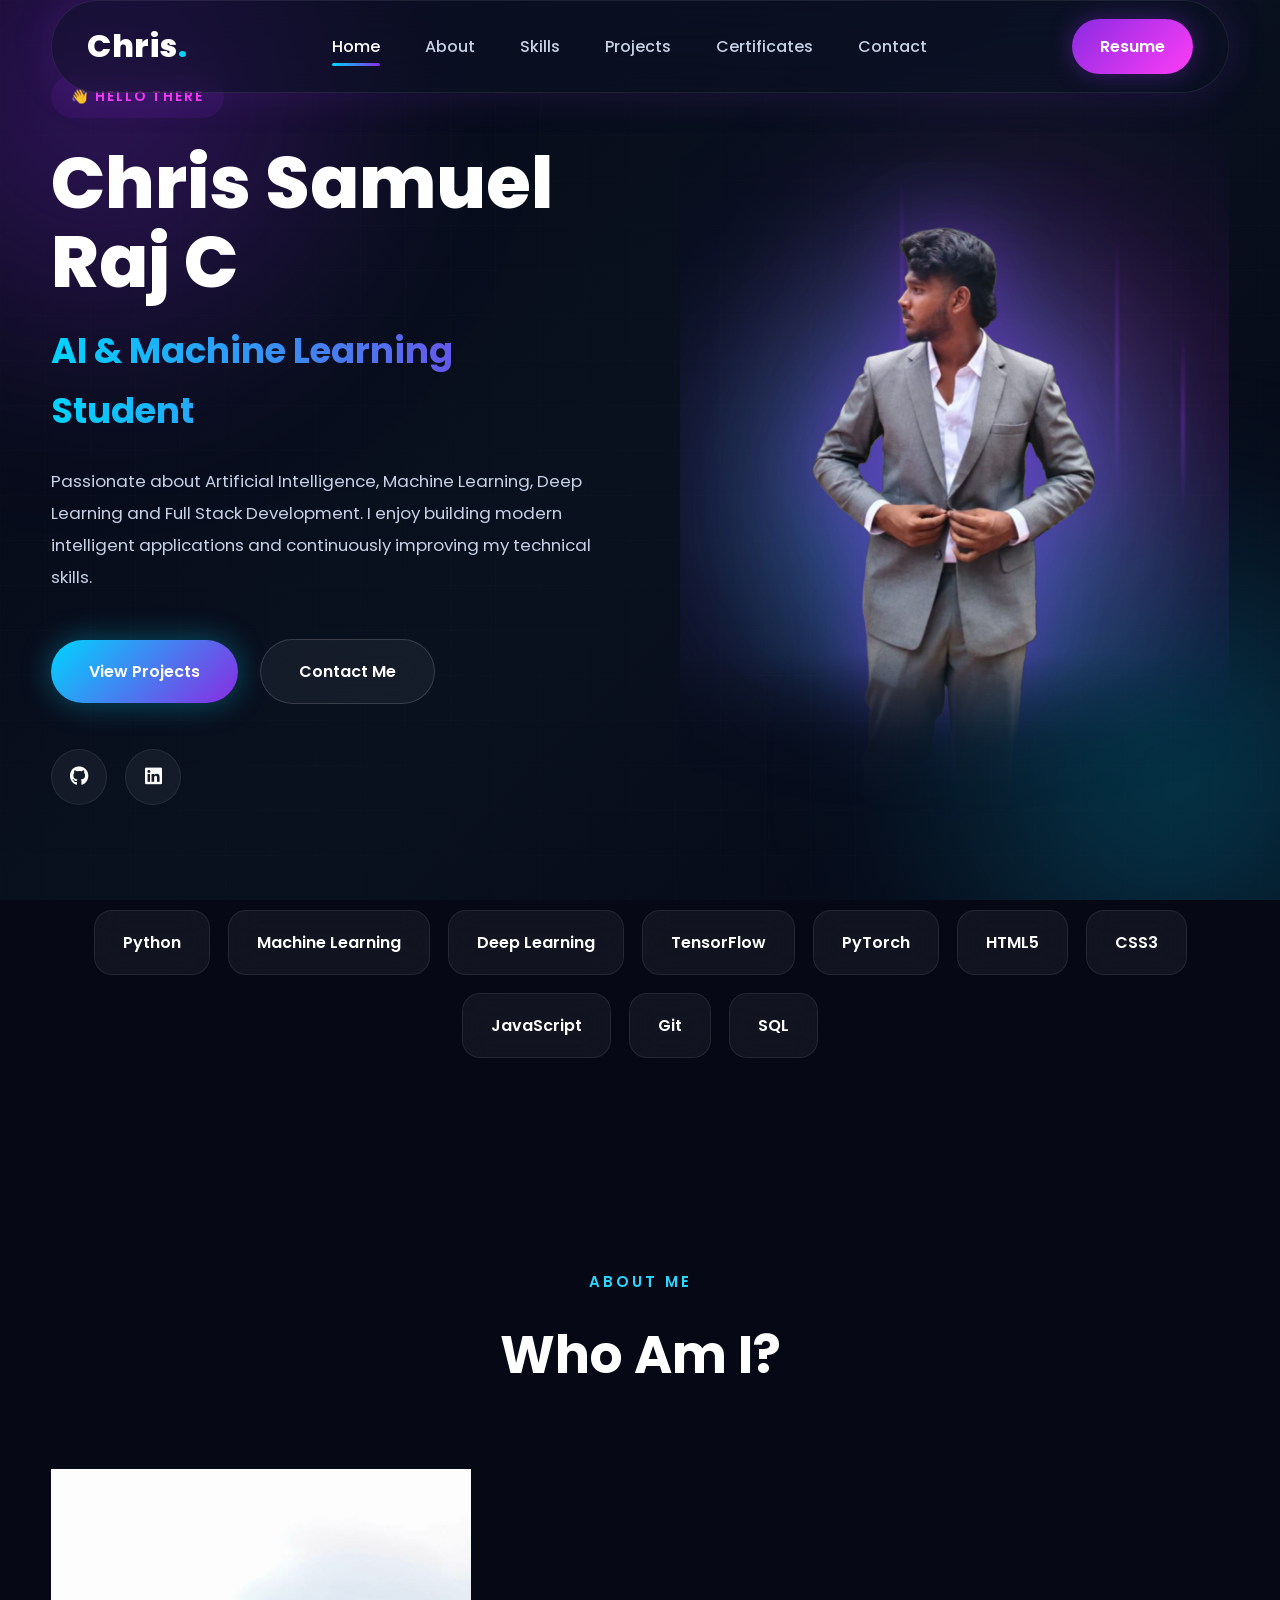
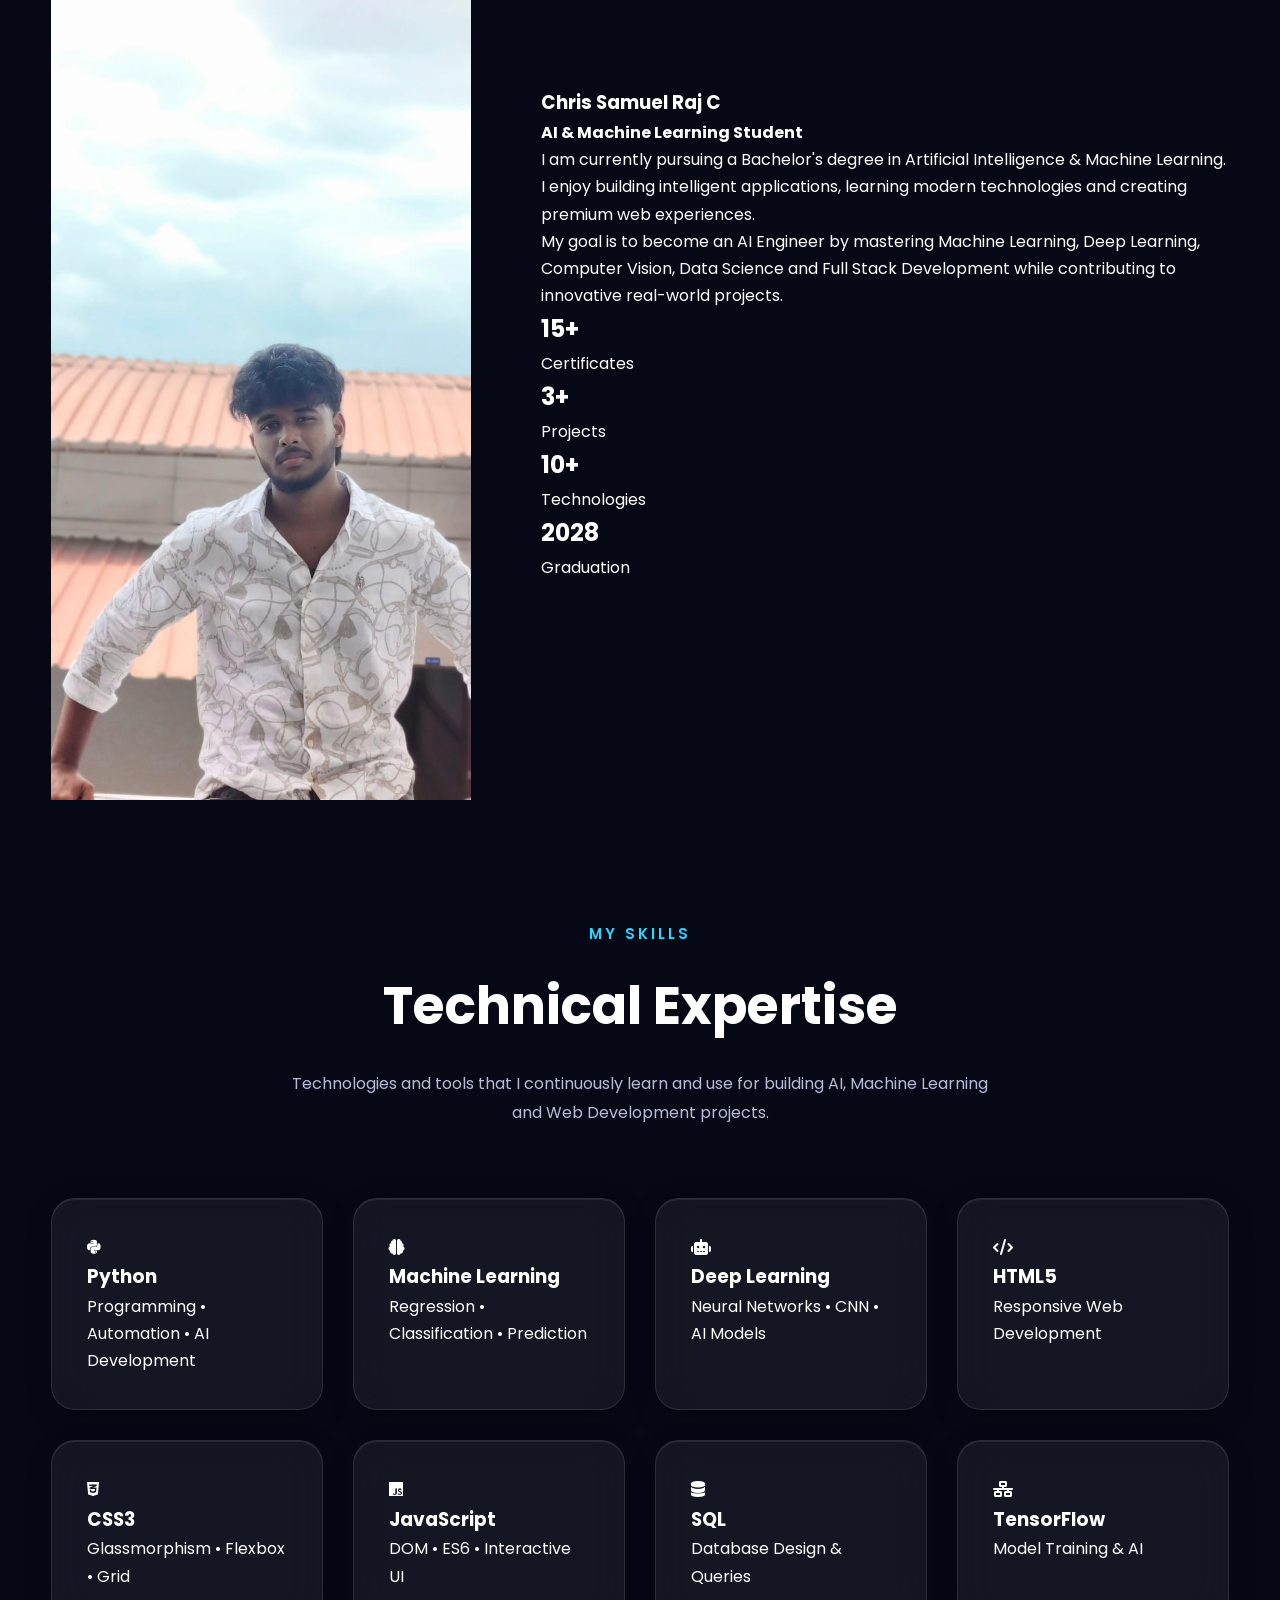
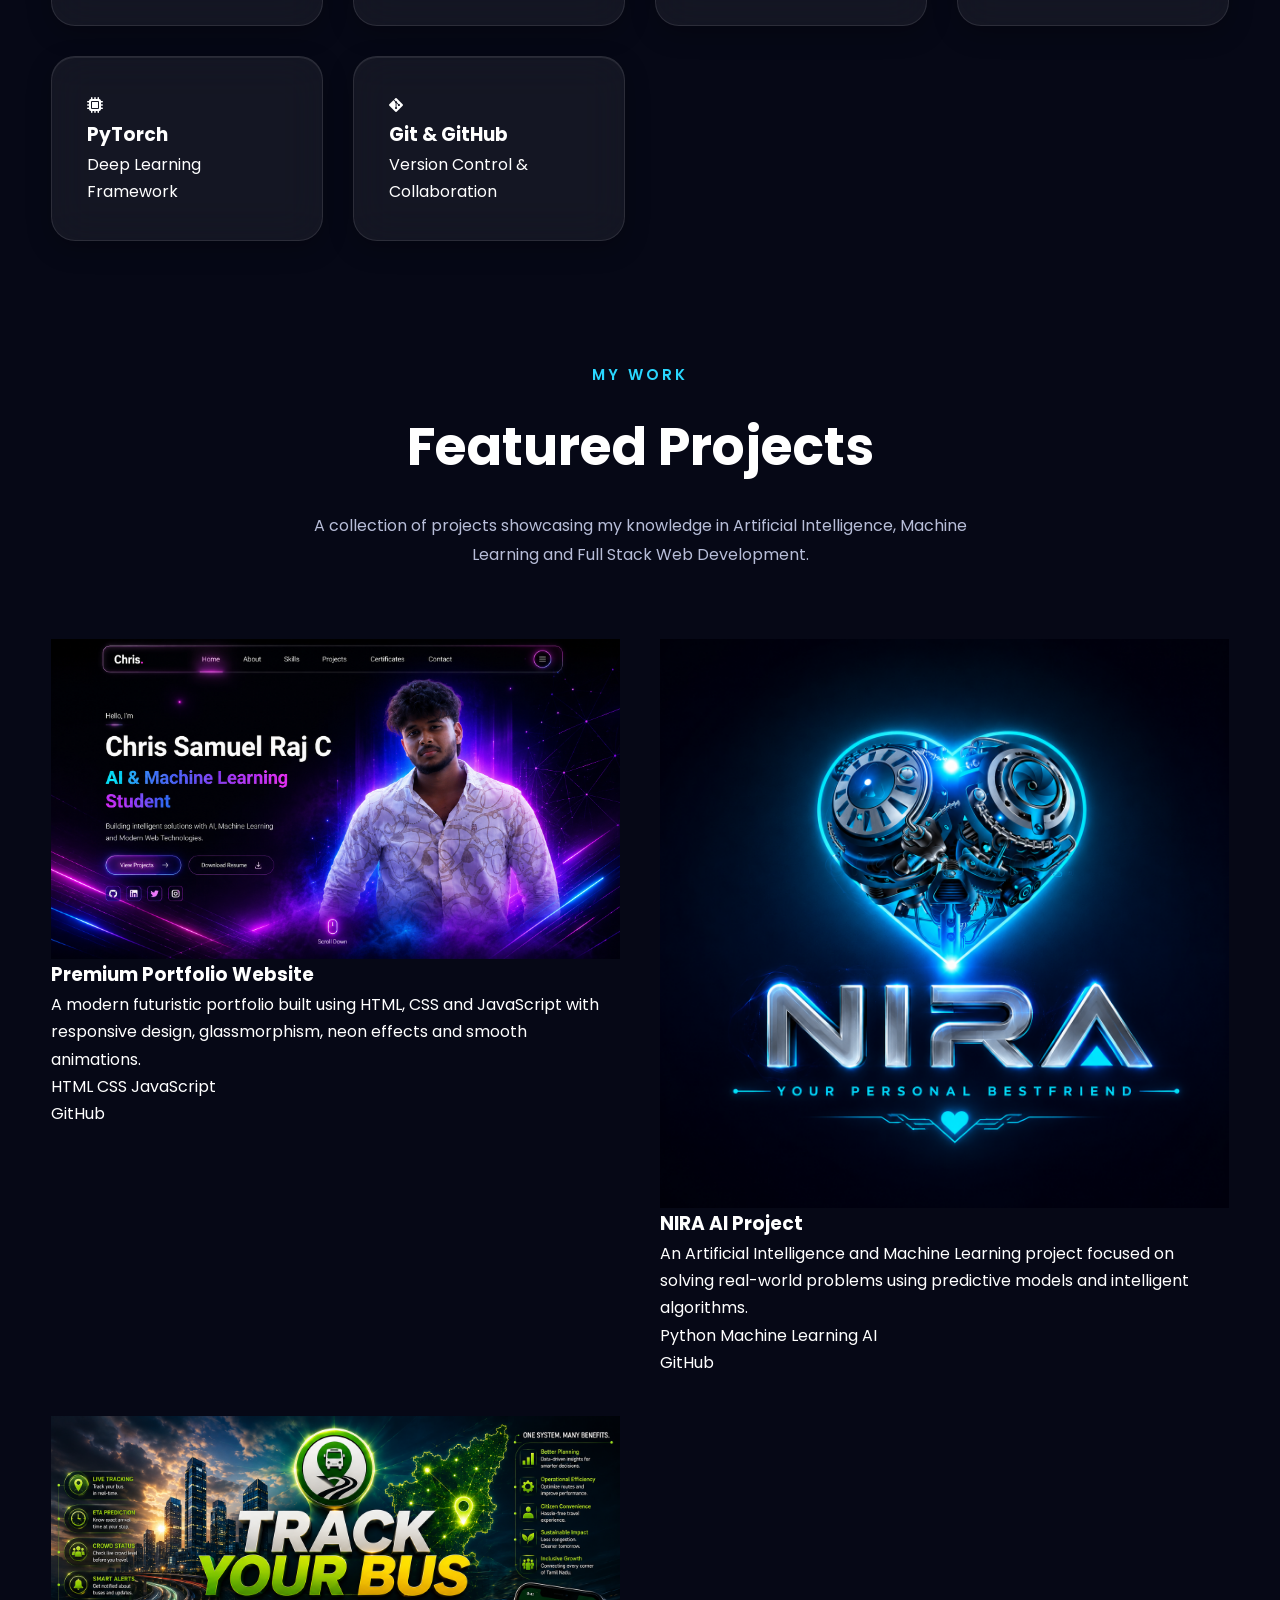
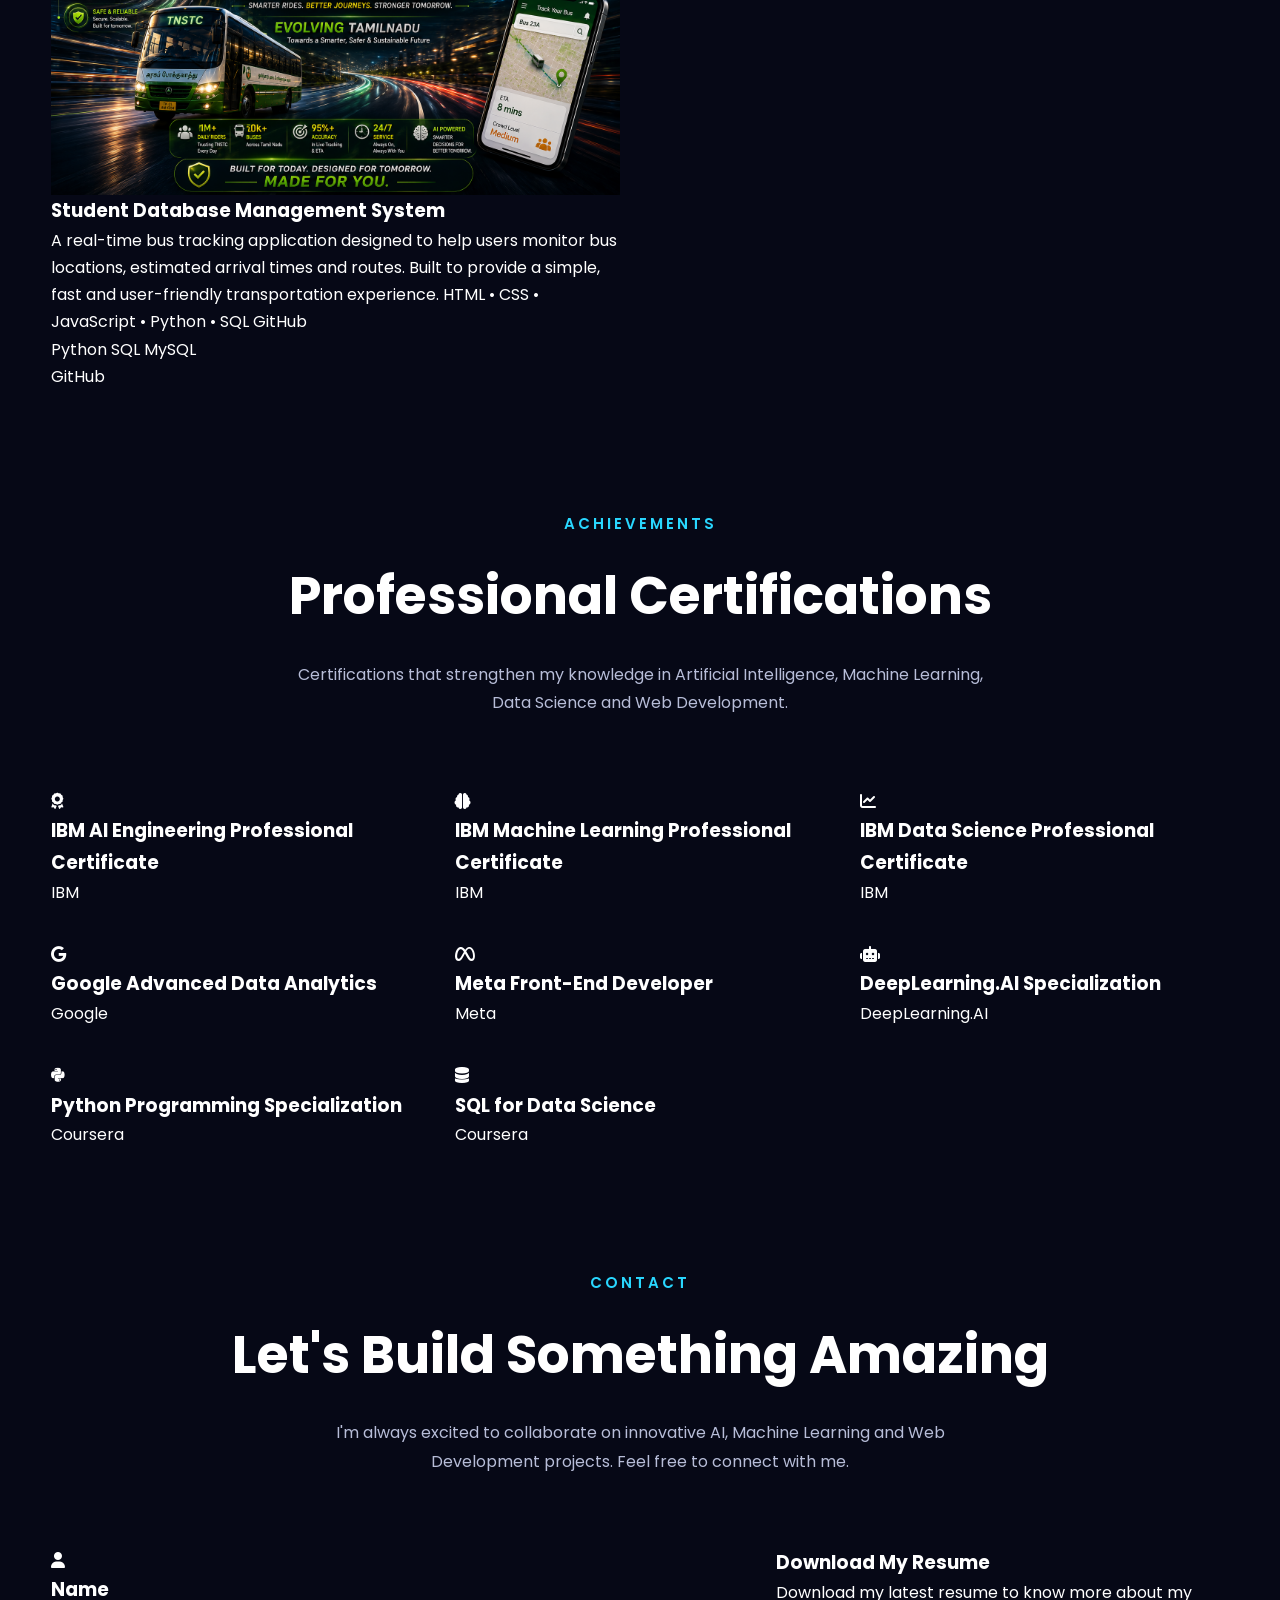
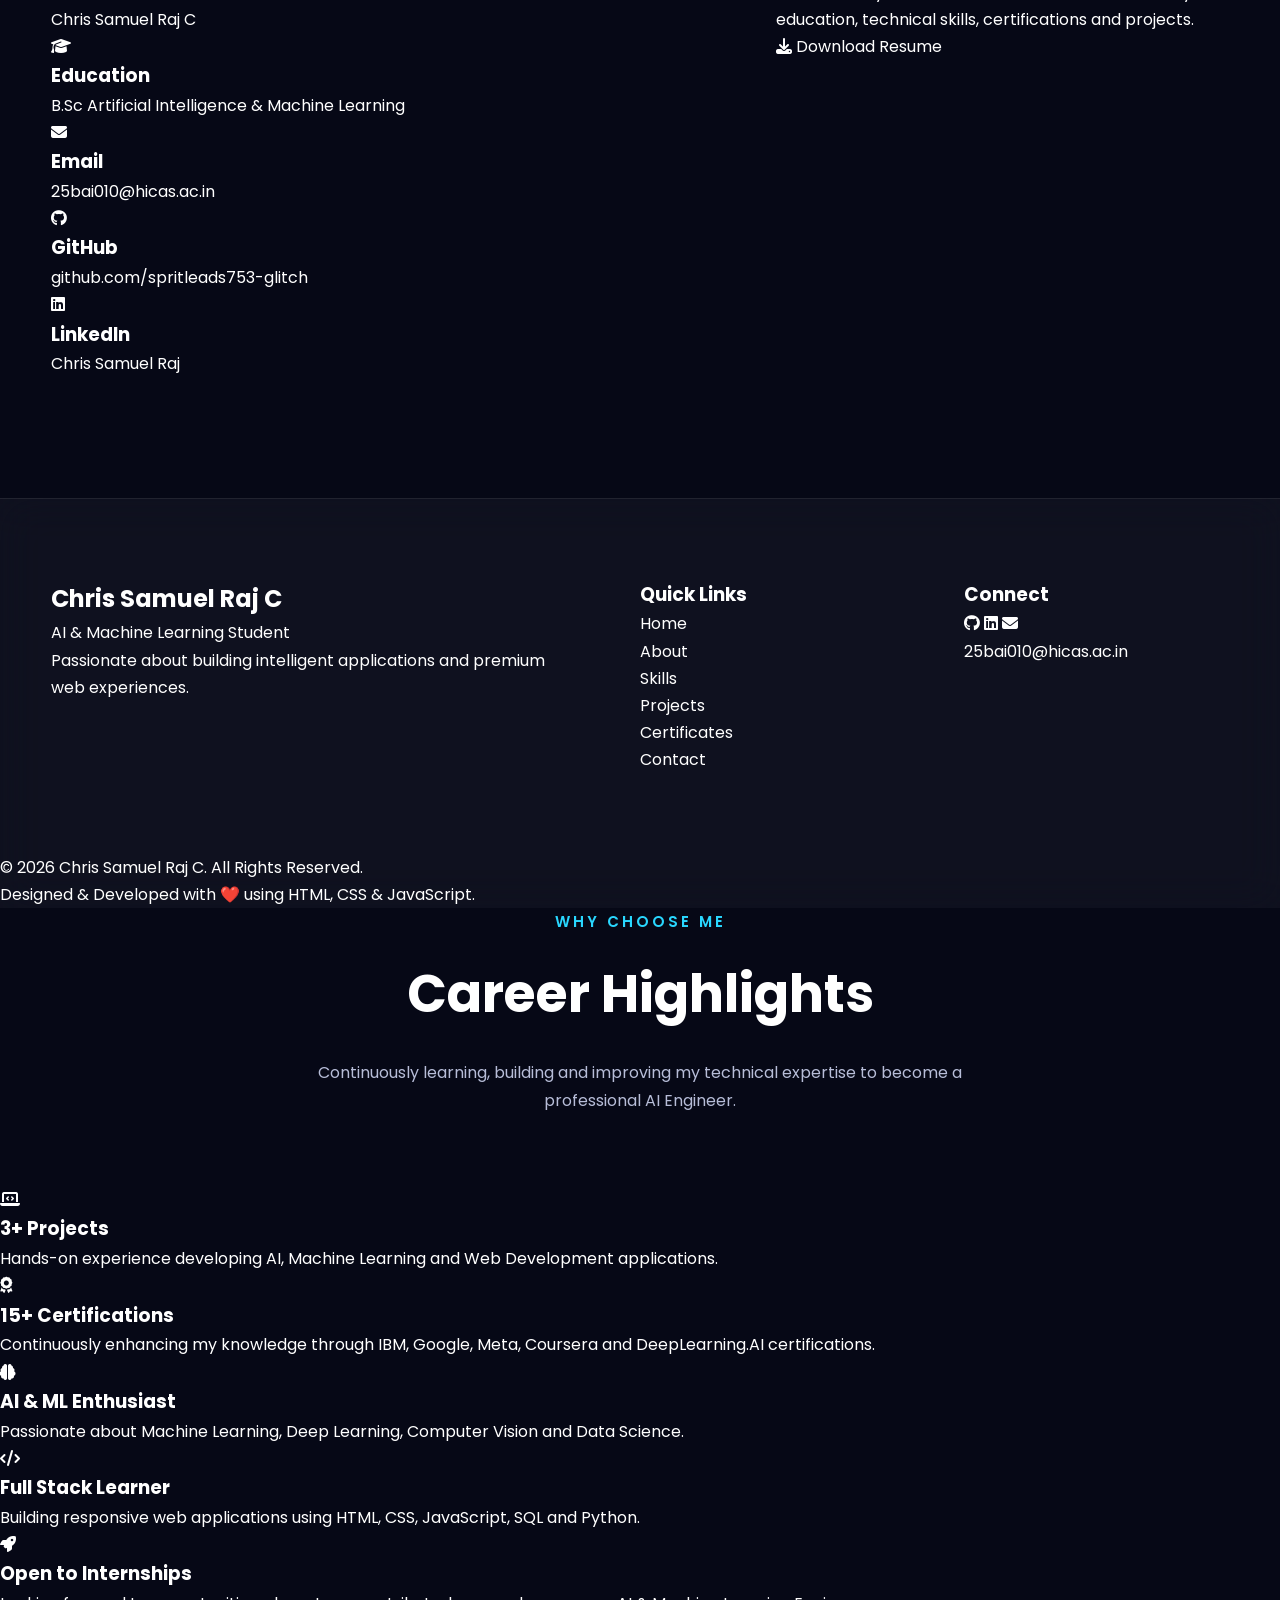
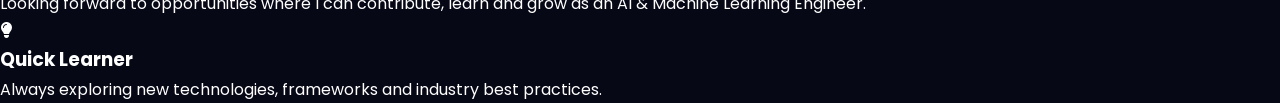
==== index.html @ 3b117ecf "Rename index 2.html to index.html" ====
<!DOCTYPE html>
<html lang="en">

<head>

    <meta charset="UTF-8">

    <meta name="viewport"
          content="width=device-width, initial-scale=1.0">

    <title>Chris Samuel Raj C | AI Engineer & Machine Learning Portfolio</title>
    <link rel="stylesheet" href="style.css">

    <link rel="preconnect"
          href="https://fonts.googleapis.com">

    <link rel="preconnect"
          href="https://fonts.gstatic.com"
          crossorigin>

    <link href="https://fonts.googleapis.com/css2?family=Poppins:wght@300;400;500;600;700;800&display=swap"
          rel="stylesheet">

    <link rel="stylesheet"
          href="https://cdnjs.cloudflare.com/ajax/libs/font-awesome/6.7.2/css/all.min.css">

</head>
<script src="script.js"></script>
<body>
    <div id="loader">

    <div class="loader-content">

        <h1>Chris<span>.</span></h1>

        <p>Loading Portfolio...</p>

        <div class="loading-bar">

            <div class="loading-fill"></div>

        </div>

    </div>

</div>

<!--==============================
BACKGROUND
===============================-->

<div class="background">

    <div class="gradient-1"></div>

    <div class="gradient-2"></div>

    <div class="grid-overlay"></div>

</div>

<!--==============================
HEADER
===============================-->

<header class="header">

    <nav class="navbar">

        <div class="logo">

            Chris<span>.</span>

        </div>

        <ul class="nav-links">

            <li>
                <a href="#home" class="active">
                    Home
                </a>
            </li>

            <li>
                <a href="#about">
                    About
                </a>
            </li>

            <li>
                <a href="#skills">
                    Skills
                </a>
            </li>

            <li>
                <a href="#projects">
                    Projects
                </a>
            </li>

            <li>
                <a href="#certificates">
                    Certificates
                </a>
            </li>

            <li>
                <a href="#contact">
                    Contact
                </a>
            </li>

        </ul>

        <a href="resume/resume.pdf"
           target="_blank"
           class="resume-btn">

            Resume

        </a>

    </nav>

</header>

<script src="script.js"></script>

</body>

</html>
<!--==============================
HERO SECTION
===============================-->

<section class="hero" id="home">

    <!-- Left Side -->

    <div class="hero-left">

        <span class="hero-tag">

            👋 HELLO THERE

        </span>

        <h1>

            Chris Samuel Raj C

        </h1>

        <h2>

            AI & Machine Learning Student

        </h2>

        <p>

            Passionate about Artificial Intelligence,
            Machine Learning, Deep Learning and Full Stack
            Development. I enjoy building modern intelligent
            applications and continuously improving my
            technical skills.

        </p>

        <div class="hero-buttons">

            <a href="#projects"
               class="primary-btn">

                View Projects

            </a>

            <a href="#contact"
               class="secondary-btn">

                Contact Me

            </a>

        </div>

        <div class="social-icons">

            <a href="https://github.com/spritleads753-glitch"
               target="_blank">

                <i class="fab fa-github"></i>

            </a>

        <a href="https://www.linkedin.com/in/chris-samuel-raj-c-487302418/"
   target="_blank"
   rel="noopener noreferrer">

    <i class="fab fa-linkedin"></i>

</a>
           

        </div>

    </div>


    <!-- Right Side -->

    <div class="hero-right">

        <div class="hero-glow"></div>

        <div class="light"></div>
        <div class="light"></div>
        <div class="light"></div>
        <div class="light"></div>

        <span></span>
        <span></span>
        <span></span>
        <span></span>

        <img
            src="images/profile.png"
            alt="Chris Samuel Raj C"
            class="hero-image">

    </div>

</section>


<!--==============================
TECH STACK
===============================-->

<section class="tech-stack">

    <div class="tech-container">

        <div class="tech-card">Python</div>

        <div class="tech-card">Machine Learning</div>

        <div class="tech-card">Deep Learning</div>

        <div class="tech-card">TensorFlow</div>

        <div class="tech-card">PyTorch</div>

        <div class="tech-card">HTML5</div>

        <div class="tech-card">CSS3</div>

        <div class="tech-card">JavaScript</div>

        <div class="tech-card">Git</div>

        <div class="tech-card">SQL</div>

    </div>

</section><!--==============================
ABOUT SECTION
===============================-->

<section class="about" id="about">

    <div class="section-heading">

        <span>ABOUT ME</span>

        <h2>Who Am I?</h2>

    </div>

    <div class="about-container">

        <!-- Left -->

        <div class="about-left">

            <div class="about-image-card">

                <img src="images/profile2.jpeg"
                     alt="Chris Samuel Raj C">

            </div>

        </div>


        <!-- Right -->

        <div class="about-right">

            <h3>

                Chris Samuel Raj C

            </h3>

            <h4>

                AI & Machine Learning Student

            </h4>

            <p>

                I am currently pursuing a Bachelor's degree in
                Artificial Intelligence & Machine Learning.
                I enjoy building intelligent applications,
                learning modern technologies and creating
                premium web experiences.

            </p>

            <p>

                My goal is to become an AI Engineer by mastering
                Machine Learning, Deep Learning, Computer Vision,
                Data Science and Full Stack Development while
                contributing to innovative real-world projects.

            </p>

            <div class="about-info">

                <div class="info-card">

                    <h2>15+</h2>

                    <span>Certificates</span>

                </div>

                <div class="info-card">

                    <h2>3+</h2>

                    <span>Projects</span>

                </div>

                <div class="info-card">

                    <h2>10+</h2>

                    <span>Technologies</span>

                </div>

                <div class="info-card">

                    <h2>2028</h2>

                    <span>Graduation</span>

                </div>

            </div>

        </div>

    </div>

</section><!--==================================
SKILLS SECTION
===================================-->

<section class="skills" id="skills">

    <div class="section-heading">

        <span>MY SKILLS</span>

        <h2>Technical Expertise</h2>

        <p>
            Technologies and tools that I continuously learn and
            use for building AI, Machine Learning and Web
            Development projects.
        </p>

    </div>


    <div class="skills-container">

        <div class="skill-card">

            <i class="fab fa-python"></i>

            <h3>Python</h3>

            <p>Programming • Automation • AI Development</p>

        </div>


        <div class="skill-card">

            <i class="fas fa-brain"></i>

            <h3>Machine Learning</h3>

            <p>Regression • Classification • Prediction</p>

        </div>


        <div class="skill-card">

            <i class="fas fa-robot"></i>

            <h3>Deep Learning</h3>

            <p>Neural Networks • CNN • AI Models</p>

        </div>


        <div class="skill-card">

            <i class="fas fa-code"></i>

            <h3>HTML5</h3>

            <p>Responsive Web Development</p>

        </div>


        <div class="skill-card">

            <i class="fab fa-css3-alt"></i>

            <h3>CSS3</h3>

            <p>Glassmorphism • Flexbox • Grid</p>

        </div>


        <div class="skill-card">

            <i class="fab fa-js"></i>

            <h3>JavaScript</h3>

            <p>DOM • ES6 • Interactive UI</p>

        </div>


        <div class="skill-card">

            <i class="fas fa-database"></i>

            <h3>SQL</h3>

            <p>Database Design & Queries</p>

        </div>


        <div class="skill-card">

            <i class="fas fa-network-wired"></i>

            <h3>TensorFlow</h3>

            <p>Model Training & AI</p>

        </div>


        <div class="skill-card">

            <i class="fas fa-microchip"></i>

            <h3>PyTorch</h3>

            <p>Deep Learning Framework</p>

        </div>


        <div class="skill-card">

            <i class="fab fa-git-alt"></i>

            <h3>Git & GitHub</h3>

            <p>Version Control & Collaboration</p>

        </div>

    </div>

</section><!--==================================
PROJECTS SECTION
===================================-->

<section class="projects" id="projects">

    <div class="section-heading">

        <span>MY WORK</span>

        <h2>Featured Projects</h2>

        <p>
            A collection of projects showcasing my knowledge in
            Artificial Intelligence, Machine Learning and
            Full Stack Web Development.
        </p>

    </div>

    <div class="projects-container">

        <!-- Project 1 -->

        <div class="project-card">

            <div class="project-image">

                <img src="images/project1.png"
                     alt="Portfolio Website">

            </div>

            <div class="project-content">

                <h3>Premium Portfolio Website</h3>

                <p>

                    A modern futuristic portfolio built using
                    HTML, CSS and JavaScript with
                    responsive design, glassmorphism,
                    neon effects and smooth animations.

                </p>

                <div class="project-tech">

                    <span>HTML</span>

                    <span>CSS</span>

                    <span>JavaScript</span>

                </div>

                <div class="project-buttons">

                    <a href="https://github.com/spritleads753-glitch"
                       target="_blank"
                       class="project-btn">

                        GitHub

                    </a>

                </div>

            </div>

        </div>



        <!-- Project 2 -->

        <div class="project-card">

            <div class="project-image">

                <img src="images/project2.webp"
                     alt="NIRA AI">

            </div>

            <div class="project-content">

                <h3>NIRA AI Project</h3>

                <p>

                    An Artificial Intelligence and Machine
                    Learning project focused on solving
                    real-world problems using predictive
                    models and intelligent algorithms.

                </p>

                <div class="project-tech">

                    <span>Python</span>

                    <span>Machine Learning</span>

                    <span>AI</span>

                </div>

                <div class="project-buttons">

                    <a href="https://github.com/spritleads753-glitch"
                       target="_blank"
                       class="project-btn">

                        GitHub

                    </a>

                </div>

            </div>

        </div>



        <!-- Project 3 -->

        <div class="project-card">

            <div class="project-image">

                <img src="images/project3.png"
                     alt="Student Database">

            </div>

            <div class="project-content">

                <h3>Student Database Management System</h3>

                <p>

                    A real-time bus tracking application designed to help users monitor bus locations,
                     estimated arrival times and routes. Built to provide a simple, 
                     fast and user-friendly transportation experience.

                        HTML • CSS • JavaScript • Python • SQL

GitHub

                </p>

                <div class="project-tech">

                    <span>Python</span>

                    <span>SQL</span>

                    <span>MySQL</span>

                </div>

                <div class="project-buttons">

                    <a href="https://github.com/spritleads753-glitch"
                       target="_blank"
                       class="project-btn">

                        GitHub

                    </a>

                </div>

            </div>

        </div>

    </div>

</section><!--==================================
CERTIFICATES SECTION
===================================-->

<section class="certificates" id="certificates">

    <div class="section-heading">

        <span>ACHIEVEMENTS</span>

        <h2>Professional Certifications</h2>

        <p>

            Certifications that strengthen my knowledge in
            Artificial Intelligence, Machine Learning,
            Data Science and Web Development.

        </p>

    </div>


    <div class="certificates-container">

        <!-- IBM AI Engineering -->

        <div class="certificate-card">

            <div class="certificate-icon">

                <i class="fas fa-award"></i>

            </div>

            <h3>

                IBM AI Engineering
                Professional Certificate

            </h3>

            <p>

                IBM

            </p>

        </div>



        <!-- IBM Machine Learning -->

        <div class="certificate-card">

            <div class="certificate-icon">

                <i class="fas fa-brain"></i>

            </div>

            <h3>

                IBM Machine Learning
                Professional Certificate

            </h3>

            <p>

                IBM

            </p>

        </div>



        <!-- IBM Data Science -->

        <div class="certificate-card">

            <div class="certificate-icon">

                <i class="fas fa-chart-line"></i>

            </div>

            <h3>

                IBM Data Science
                Professional Certificate

            </h3>

            <p>

                IBM

            </p>

        </div>



        <!-- Google -->

        <div class="certificate-card">

            <div class="certificate-icon">

                <i class="fab fa-google"></i>

            </div>

            <h3>

                Google Advanced
                Data Analytics

            </h3>

            <p>

                Google

            </p>

        </div>



        <!-- Meta -->

        <div class="certificate-card">

            <div class="certificate-icon">

                <i class="fab fa-meta"></i>

            </div>

            <h3>

                Meta Front-End
                Developer

            </h3>

            <p>

                Meta

            </p>

        </div>



        <!-- DeepLearning.AI -->

        <div class="certificate-card">

            <div class="certificate-icon">

                <i class="fas fa-robot"></i>

            </div>

            <h3>

                DeepLearning.AI
                Specialization

            </h3>

            <p>

                DeepLearning.AI

            </p>

        </div>



        <!-- Python -->

        <div class="certificate-card">

            <div class="certificate-icon">

                <i class="fab fa-python"></i>

            </div>

            <h3>

                Python Programming
                Specialization

            </h3>

            <p>

                Coursera

            </p>

        </div>



        <!-- SQL -->

        <div class="certificate-card">

            <div class="certificate-icon">

                <i class="fas fa-database"></i>

            </div>

            <h3>

                SQL for Data Science

            </h3>

            <p>

                Coursera

            </p>

        </div>

    </div>

</section><!--==================================
CONTACT SECTION
===================================-->

<section class="contact" id="contact">

    <div class="section-heading">

        <span>CONTACT</span>

        <h2>Let's Build Something Amazing</h2>

        <p>

            I'm always excited to collaborate on innovative
            AI, Machine Learning and Web Development projects.
            Feel free to connect with me.

        </p>

    </div>

    <div class="contact-container">

        <!-- Left Side -->

        <div class="contact-info">

            <div class="contact-card">

                <i class="fas fa-user"></i>

                <div>

                    <h3>Name</h3>

                    <p>Chris Samuel Raj C</p>

                </div>

            </div>


            <div class="contact-card">

                <i class="fas fa-graduation-cap"></i>

                <div>

                    <h3>Education</h3>

                    <p>B.Sc Artificial Intelligence & Machine Learning</p>

                </div>

            </div>


            <div class="contact-card">

                <i class="fas fa-envelope"></i>

                <div>

                    <h3>Email</h3>

                    <p>25bai010@hicas.ac.in</p>

                </div>

            </div>


            <div class="contact-card">

                <i class="fab fa-github"></i>

                <div>

                    <h3>GitHub</h3>

                    <a href="https://github.com/spritleads753-glitch"
                       target="_blank">

                        github.com/spritleads753-glitch

                    </a>

                </div>

            </div>


            <div class="contact-card">

                <i class="fab fa-linkedin"></i>

                <div>

                    <h3>LinkedIn</h3>

                    <p>Chris Samuel Raj</p>

                </div>

            </div>

        </div>


        <!-- Right Side -->

        <div class="resume-card">

            <h3>

                Download My Resume

            </h3>

            <p>

                Download my latest resume to know more about my
                education, technical skills, certifications
                and projects.

            </p>

            <a href="resume/resume.pdf"
               target="_blank"
               class="resume-download">

                <i class="fas fa-download"></i>

                Download Resume

            </a>

        </div>

    </div>

</section><!--==================================
FOOTER
===================================-->

<footer class="footer">

    <div class="footer-container">

        <!-- Brand -->

        <div class="footer-brand">

            <h2>

                Chris Samuel Raj C

            </h2>

            <p>

                AI & Machine Learning Student

            </p>

            <p>

                Passionate about building intelligent
                applications and premium web experiences.

            </p>

        </div>


        <!-- Quick Links -->

        <div class="footer-links">

            <h3>

                Quick Links

            </h3>

            <ul>

                <li>
                    <a href="#home">Home</a>
                </li>

                <li>
                    <a href="#about">About</a>
                </li>

                <li>
                    <a href="#skills">Skills</a>
                </li>

                <li>
                    <a href="#projects">Projects</a>
                </li>

                <li>
                    <a href="#certificates">Certificates</a>
                </li>

                <li>
                    <a href="#contact">Contact</a>
                </li>

            </ul>

        </div>


        <!-- Connect -->

        <div class="footer-connect">

            <h3>

                Connect

            </h3>

            <div class="footer-social">

                <a href="https://github.com/spritleads753-glitch"
                   target="_blank">

                    <i class="fab fa-github"></i>

                </a>

                <!-- Replace with your actual LinkedIn profile URL -->
                <a href="#">

                    <i class="fab fa-linkedin"></i>

                </a>

                <a href="mailto:25bai010@hicas.ac.in">

                    <i class="fas fa-envelope"></i>

                </a>

            </div>

            <p>

                25bai010@hicas.ac.in

            </p>

        </div>

    </div>

    <div class="footer-bottom">

        <p>

            © 2026 Chris Samuel Raj C.
            All Rights Reserved.

        </p>

        <p>

            Designed & Developed with ❤️ using
            HTML, CSS & JavaScript.

        </p>

    </div>

</footer><!--==================================
HIGHLIGHTS SECTION
===================================-->

<section class="highlights" id="highlights">

    <div class="section-heading">

        <span>WHY CHOOSE ME</span>

        <h2>Career Highlights</h2>

        <p>

            Continuously learning, building and improving
            my technical expertise to become a professional
            AI Engineer.

        </p>

    </div>


    <div class="highlight-container">

        <!-- Card 1 -->

        <div class="highlight-card">

            <i class="fas fa-laptop-code"></i>

            <h3>

                3+ Projects

            </h3>

            <p>

                Hands-on experience developing AI,
                Machine Learning and Web Development
                applications.

            </p>

        </div>


        <!-- Card 2 -->

        <div class="highlight-card">

            <i class="fas fa-award"></i>

            <h3>

                15+ Certifications

            </h3>

            <p>

                Continuously enhancing my knowledge through
                IBM, Google, Meta, Coursera and
                DeepLearning.AI certifications.

            </p>

        </div>


        <!-- Card 3 -->

        <div class="highlight-card">

            <i class="fas fa-brain"></i>

            <h3>

                AI & ML Enthusiast

            </h3>

            <p>

                Passionate about Machine Learning,
                Deep Learning, Computer Vision
                and Data Science.

            </p>

        </div>


        <!-- Card 4 -->

        <div class="highlight-card">

            <i class="fas fa-code"></i>

            <h3>

                Full Stack Learner

            </h3>

            <p>

                Building responsive web applications
                using HTML, CSS, JavaScript,
                SQL and Python.

            </p>

        </div>


        <!-- Card 5 -->

        <div class="highlight-card">

            <i class="fas fa-rocket"></i>

            <h3>

                Open to Internships

            </h3>

            <p>

                Looking forward to opportunities where I can
                contribute, learn and grow as an
                AI & Machine Learning Engineer.

            </p>

        </div>


        <!-- Card 6 -->

        <div class="highlight-card">

            <i class="fas fa-lightbulb"></i>

            <h3>

                Quick Learner

            </h3>

            <p>

                Always exploring new technologies,
                frameworks and industry best practices.

            </p>

        </div>

    </div>

</section>
---- style.css ----
/*==========================================================
  CHRIS SAMUEL RAJ C
  AI & ML PORTFOLIO
  PART 1 - FOUNDATION
==========================================================*/


/*==============================
RESET
==============================*/

*{
    margin:0;
    padding:0;
    box-sizing:border-box;
}

html{
    scroll-behavior:smooth;
}

body{

    font-family:'Poppins',sans-serif;

    background:#060816;

    color:#ffffff;

    overflow-x:hidden;

    line-height:1.7;

}


/*==============================
ROOT VARIABLES
==============================*/

:root{

    --bg:#060816;

    --bg2:#0b1023;

    --white:#ffffff;

    --text:#c6d1e6;

    --primary:#8A2BE2;

    --secondary:#00D4FF;

    --pink:#ff3cf7;

    --glass:rgba(255,255,255,.05);

    --glass-border:rgba(255,255,255,.10);

    --transition:.4s ease;

    --radius:22px;

}


/*==============================
GLOBAL
==============================*/

img{

    display:block;

    max-width:100%;

}

a{

    text-decoration:none;

    color:inherit;

}

ul{

    list-style:none;

}

button{

    cursor:pointer;

    font-family:inherit;

}


/*==============================
SCROLLBAR
==============================*/

::-webkit-scrollbar{

    width:9px;

}

::-webkit-scrollbar-track{

    background:#07091a;

}

::-webkit-scrollbar-thumb{

    border-radius:20px;

    background:linear-gradient(

        var(--secondary),

        var(--primary)

    );

}

::-webkit-scrollbar-thumb:hover{

    background:linear-gradient(

        var(--pink),

        var(--primary)

    );

}


/*==============================
TEXT SELECTION
==============================*/

::selection{

    background:var(--primary);

    color:white;

}


/*==============================
BACKGROUND
==============================*/

.background{

    position:fixed;

    inset:0;

    overflow:hidden;

    z-index:-100;

    background:

    linear-gradient(

        135deg,

        #050816,

        #09111f,

        #060816

    );

}


/*==============================
PURPLE GLOW
==============================*/

.gradient-1{

    position:absolute;

    width:700px;

    height:700px;

    left:-250px;

    top:-250px;

    border-radius:50%;

    background:

    radial-gradient(

        circle,

        rgba(138,43,226,.35),

        transparent 70%

    );

    filter:blur(70px);

}


/*==============================
BLUE GLOW
==============================*/

.gradient-2{

    position:absolute;

    width:650px;

    height:650px;

    right:-220px;

    bottom:-200px;

    border-radius:50%;

    background:

    radial-gradient(

        circle,

        rgba(0,212,255,.25),

        transparent 70%

    );

    filter:blur(70px);

}


/*==============================
GRID
==============================*/

.grid-overlay{

    position:absolute;

    inset:0;

    background:

    linear-gradient(

        rgba(255,255,255,.025) 1px,

        transparent 1px

    ),

    linear-gradient(

        90deg,

        rgba(255,255,255,.025) 1px,

        transparent 1px

    );

    background-size:45px 45px;

    opacity:.35;

}


/*==============================
CONTAINER
==============================*/

.container{

    width:min(1300px,92%);

    margin:auto;

}


/*==============================
SECTION
==============================*/

section{

    position:relative;

}


/*==============================
UTILITY
==============================*/

.glass{

    background:var(--glass);

    backdrop-filter:blur(20px);

    border:1px solid var(--glass-border);

}

.gradient-text{

    background:

    linear-gradient(

        90deg,

        var(--secondary),

        var(--primary),

        var(--pink)

    );

    -webkit-background-clip:text;

    color:transparent;

}


/*==============================
ANIMATIONS
==============================*/

@keyframes floatGlow{

    from{

        transform:translateY(0);

    }

    to{

        transform:translateY(-35px);

    }

}

.gradient-1{

    animation:floatGlow 8s ease-in-out infinite alternate;

}

.gradient-2{

    animation:floatGlow 10s ease-in-out infinite alternate;

}/*==========================================================
PART 2
HEADER & NAVBAR
==========================================================*/


/*==============================
HEADER
==============================*/

.header{

    width:100%;

    position:fixed;

    top:0px;

    left:0;

    z-index:1000;

}


/*==============================
NAVBAR
==============================*/

.navbar{

    width:min(1400px,92%);

    margin:auto;

    display:flex;

    justify-content:space-between;

    align-items:center;

    padding:18px 35px;

    border-radius:60px;

    background:rgba(15,18,40,.45);

    backdrop-filter:blur(20px);

    border:1px solid rgba(255,255,255,.08);

    box-shadow:

    0 0 40px rgba(138,43,226,.18);

}


/*==============================
LOGO
==============================*/

.logo{

    font-size:2rem;

    font-weight:800;

    letter-spacing:.5px;

    color:white;

    cursor:pointer;

    transition:.35s;

}

.logo span{

    color:var(--secondary);

}

.logo:hover{

    transform:scale(1.05);

}


/*==============================
NAV LINKS
==============================*/

.nav-links{

    display:flex;

    align-items:center;

    gap:45px;

}

.nav-links a{

    position:relative;

    font-size:16px;

    font-weight:500;

    color:var(--text);

    transition:.35s;

}


/*==============================
UNDERLINE
==============================*/

.nav-links a::after{

    content:"";

    position:absolute;

    left:0;

    bottom:-8px;

    width:0;

    height:3px;

    border-radius:20px;

    background:

    linear-gradient(

        90deg,

        var(--secondary),

        var(--primary)

    );

    transition:.35s;

}

.nav-links a:hover{

    color:white;

}

.nav-links a:hover::after{

    width:100%;

}

.nav-links a.active{

    color:white;

}

.nav-links a.active::after{

    width:100%;

}


/*==============================
RESUME BUTTON
==============================*/

.resume-btn{

    padding:14px 28px;

    border-radius:45px;

    color:white;

    font-weight:600;

    background:

    linear-gradient(

        135deg,

        var(--primary),

        var(--pink)

    );

    transition:.35s;

    box-shadow:

    0 0 25px rgba(138,43,226,.4);

}

.resume-btn:hover{

    transform:translateY(-3px);

    box-shadow:

    0 0 45px rgba(138,43,226,.65);

}


/*==============================
NAVBAR HOVER
==============================*/

.navbar:hover{

    border-color:

    rgba(255,255,255,.18);

}


/*==============================
RESPONSIVE
==============================*/

@media(max-width:1100px){

.nav-links{

gap:22px;

}

}

@media(max-width:900px){

.nav-links{

display:none;

}

.resume-btn{

display:none;

}

.navbar{

padding:18px 25px;

}

}/*==========================================================
PART 3
HERO SECTION
==========================================================*/


/*==============================
HERO
==============================*/
.hero{

    width:min(1400px,92%);

    margin:auto;

    min-height:calc(100vh - 90px);

    display:grid;

    grid-template-columns:1fr 1fr;

    align-items:center;

    gap:80px;

    padding-top:60px;

}


/*==============================
LEFT SIDE
==============================*/

.hero-left{

    z-index:10;

}


/*==============================
HELLO
==============================*/

.hero-tag{

    display:inline-block;

    padding:10px 20px;

    border-radius:40px;

    background:rgba(138,43,226,.12);

    color:var(--pink);

    letter-spacing:2px;

    font-size:.85rem;

    font-weight:600;

    margin-bottom:25px;

}


/*==============================
NAME
==============================*/

.hero h1{

    font-size:4.5rem;

    line-height:1.1;

    font-weight:800;

    margin-bottom:20px;

}


/*==============================
TITLE
==============================*/

.hero h2{

    font-size:2.2rem;

    margin-bottom:25px;

    background:

    linear-gradient(

        90deg,

        var(--secondary),

        var(--primary)

    );

    -webkit-background-clip:text;

    color:transparent;

}


/*==============================
DESCRIPTION
==============================*/

.hero p{

    max-width:620px;

    font-size:1.05rem;

    color:var(--text);

    margin-bottom:40px;

    line-height:1.9;

}


/*==============================
BUTTONS
==============================*/

.hero-buttons{

    display:flex;

    gap:25px;

}


/*==============================
BUTTONS
==============================*/

.primary-btn,

.secondary-btn{

    padding:18px 34px;

    border-radius:55px;

    transition:.35s;

    font-weight:600;

}

.primary-btn{

    background:

    linear-gradient(

        135deg,

        var(--secondary),

        var(--primary)

    );

}

.secondary-btn{

    border:1px solid rgba(255,255,255,.15);

    background:rgba(255,255,255,.04);

}

.primary-btn:hover,

.secondary-btn:hover{

    transform:translateY(-5px);

}


/*==============================
SOCIAL
==============================*/

.social-icons{

    display:flex;

    gap:20px;

    margin-top:45px;

}

.social-icons a{

    width:52px;

    height:52px;

    display:flex;

    justify-content:center;

    align-items:center;

    border-radius:50%;

    background:rgba(255,255,255,.05);

    border:1px solid rgba(255,255,255,.08);

    transition:.35s;

}

.social-icons a:hover{

    transform:translateY(-6px);

    color:var(--secondary);

}


/*==============================
RIGHT SIDE
==============================*/

.hero-right{

    position:relative;

    display:flex;

    justify-content:center;

    align-items:flex-end;

}


/*==============================
IMAGE
==============================*/

.hero-image{

    width:520px;

    max-width:100%;

    position:relative;

    z-index:10;

    animation:floatImage 5s ease-in-out infinite;

}


/*==============================
IMAGE GLOW
==============================*/

.hero-glow{

    position:absolute;

    width:520px;

    height:520px;

    border-radius:50%;

    background:

    radial-gradient(

        circle,

        rgba(138,43,226,.55),

        transparent 70%

    );

    filter:blur(60px);

    animation:glowMove 6s ease-in-out infinite alternate;

}


/*==============================
FLOAT
==============================*/

@keyframes floatImage{

0%{

transform:translateY(0);

}

50%{

transform:translateY(-15px);

}

100%{

transform:translateY(0);

}

}


/*==============================
GLOW
==============================*/

@keyframes glowMove{

0%{

transform:scale(1);

}

100%{

transform:scale(1.1);

}

}


/*==============================
RESPONSIVE
==============================*/

@media(max-width:1000px){

.hero{

grid-template-columns:1fr;

text-align:center;

padding-top:170px;

}

.hero-left{

order:2;

}

.hero-right{

order:1;

}

.hero-buttons{

justify-content:center;

}

.social-icons{

justify-content:center;

}

.hero h1{

font-size:3rem;

}

.hero h2{

font-size:1.8rem;

}

.hero-image{

width:360px;

}

}/*==========================================================
PART 4
HERO IMAGE EFFECTS
==========================================================*/


/*==============================
RIGHT HERO
==============================*/

.hero-right{

    position:relative;

    display:flex;

    justify-content:center;

    align-items:flex-end;

    min-height:750px;

    overflow:visible;

}


/*==============================
IMAGE
==============================*/

.hero-image{

    width:580px;

    max-width:100%;

    position:relative;

    z-index:12;

    transition:.5s ease;

    filter:

    drop-shadow(0 0 35px rgba(138,43,226,.35));

}


/*==============================
IMAGE HOVER
==============================*/

.hero-image:hover{

    transform:scale(1.03);

    filter:

    drop-shadow(0 0 70px rgba(0,212,255,.55));

}


/*==============================
MAIN PURPLE GLOW
==============================*/

.hero-glow{

    position:absolute;

    width:620px;

    height:620px;

    border-radius:50%;

    background:

    radial-gradient(

        circle,

        rgba(168,85,247,.45),

        transparent 70%

    );

    filter:blur(90px);

    z-index:1;

}


/*==============================
BLUE GLOW
==============================*/

.hero-right::before{

    content:"";

    position:absolute;

    width:420px;

    height:420px;

    border-radius:50%;

    background:

    radial-gradient(

        circle,

        rgba(0,212,255,.35),

        transparent 70%

    );

    bottom:40px;

    right:20px;

    filter:blur(70px);

    z-index:2;

}


/*==============================
PURPLE LIGHT
==============================*/

.hero-right::after{

    content:"";

    position:absolute;

    width:500px;

    height:500px;

    border-radius:50%;

    background:

    radial-gradient(

        circle,

        rgba(255,60,247,.18),

        transparent 75%

    );

    top:20px;

    left:20px;

    filter:blur(60px);

    z-index:2;

}


/*==============================
BOTTOM FADE
==============================*/

.hero-right::selection{

    background:none;

}

.hero-right{

    -webkit-mask-image:

    linear-gradient(

        to top,

        transparent 0%,

        rgba(0,0,0,.2) 10%,

        black 22%

    );

}


/*==============================
PARTICLE GLOW
==============================*/

.hero-right .particle{

    position:absolute;

    width:7px;

    height:7px;

    border-radius:50%;

    background:var(--secondary);

    box-shadow:

    0 0 15px var(--secondary);

}


/*==============================
LIGHT RAYS
==============================*/

.hero-right .light{

    position:absolute;

    width:4px;

    height:220px;

    background:

    linear-gradient(

        transparent,

        rgba(138,43,226,.6),

        transparent

    );

    filter:blur(1px);

    opacity:.55;

}


/*==============================
LIGHTS
==============================*/

.light:nth-child(1){

left:15%;

top:30%;

}

.light:nth-child(2){

left:40%;

top:15%;

height:260px;

}

.light:nth-child(3){

right:20%;

top:22%;

height:280px;

}

.light:nth-child(4){

right:8%;

top:35%;

height:190px;

}


/*==============================
IMAGE FLOAT
==============================*/

.hero-image{

    animation:

    imageFloat 5s ease-in-out infinite;

}

@keyframes imageFloat{

0%{

transform:translateY(0);

}

50%{

transform:translateY(-18px);

}

100%{

transform:translateY(0);

}

}


/*==============================
GLOW PULSE
==============================*/

.hero-glow{

    animation:

    glowPulse 6s ease-in-out infinite;

}

@keyframes glowPulse{

0%{

transform:scale(1);

opacity:.8;

}

50%{

transform:scale(1.08);

opacity:1;

}

100%{

transform:scale(1);

opacity:.8;

}

}


/*==============================
RESPONSIVE
==============================*/

@media(max-width:1000px){

.hero-right{

min-height:450px;

}

.hero-image{

width:380px;

}

.hero-glow{

width:380px;

height:380px;

}

}/*==========================================================
PART 5
BUTTONS • SOCIAL • TECH STACK • SCROLL
==========================================================*/


/*==============================
BUTTONS
==============================*/

.hero-buttons{

    display:flex;

    align-items:center;

    gap:22px;

    margin-top:45px;

}


/*==============================
PRIMARY BUTTON
==============================*/

.primary-btn{

    display:inline-flex;

    align-items:center;

    justify-content:center;

    padding:18px 38px;

    border-radius:60px;

    color:#fff;

    font-weight:600;

    background:

    linear-gradient(

        135deg,

        var(--secondary),

        var(--primary)

    );

    box-shadow:

    0 0 30px rgba(0,212,255,.35);

    transition:.4s;

}

.primary-btn:hover{

    transform:

    translateY(-6px);

    box-shadow:

    0 0 60px rgba(0,212,255,.55);

}


/*==============================
SECONDARY
==============================*/

.secondary-btn{

    display:inline-flex;

    align-items:center;

    justify-content:center;

    padding:18px 38px;

    border-radius:60px;

    border:1px solid rgba(255,255,255,.15);

    background:rgba(255,255,255,.05);

    backdrop-filter:blur(15px);

    transition:.4s;

}

.secondary-btn:hover{

    background:

    rgba(138,43,226,.18);

    transform:

    translateY(-6px);

}


/*==============================
SOCIAL
==============================*/

.social-icons{

    display:flex;

    gap:18px;

    margin-top:45px;

}

.social-icons a{

    width:56px;

    height:56px;

    display:flex;

    justify-content:center;

    align-items:center;

    border-radius:50%;

    background:

    rgba(255,255,255,.05);

    border:1px solid rgba(255,255,255,.08);

    backdrop-filter:blur(15px);

    transition:.35s;

    font-size:1.2rem;

}

.social-icons a:hover{

    transform:

    translateY(-8px)

    rotate(6deg);

    color:var(--secondary);

    box-shadow:

    0 0 30px rgba(0,212,255,.4);

}


/*==============================
TECH STACK
==============================*/

.tech-stack{

    padding:90px 0;

}

.tech-container{

    width:min(1400px,92%);

    margin:auto;

    display:flex;

    flex-wrap:wrap;

    justify-content:center;

    gap:18px;

}


/*==============================
TECH CARD
==============================*/

.tech-card{

    padding:18px 28px;

    border-radius:18px;

    background:

    rgba(255,255,255,.05);

    border:

    1px solid rgba(255,255,255,.08);

    backdrop-filter:blur(16px);

    transition:.35s;

    font-weight:600;

    cursor:pointer;

}

.tech-card:hover{

    transform:

    translateY(-8px);

    background:

    rgba(138,43,226,.15);

    box-shadow:

    0 0 30px rgba(138,43,226,.25);

}


/*==============================
SCROLL
==============================*/

.scroll-indicator{

    position:absolute;

    left:50%;

    bottom:25px;

    transform:translateX(-50%);

    font-size:2rem;

    color:white;

    animation:

    scrollBounce 2s infinite;

}

@keyframes scrollBounce{

0%{

transform:

translate(-50%,0);

}

50%{

transform:

translate(-50%,12px);

}

100%{

transform:

translate(-50%,0);

}

}


/*==============================
RESPONSIVE
==============================*/

@media(max-width:900px){

.hero-buttons{

flex-direction:column;

}

.primary-btn,

.secondary-btn{

width:100%;

}

.tech-container{

padding:0 20px;

}

}/*==========================================================
PART 6
PREMIUM HERO IMAGE
==========================================================*/


/*==============================
IMAGE CONTAINER
==============================*/

.hero-right{

    position:relative;

    display:flex;

    justify-content:center;

    align-items:flex-end;

    min-height:760px;

}


/*==============================
IMAGE
==============================*/

.hero-image{

    position:relative;

    width:560px;

    z-index:10;

    transition:.5s ease;

    filter:

    drop-shadow(0 0 35px rgba(138,43,226,.45))

    drop-shadow(0 0 70px rgba(0,212,255,.18));

}


/*==============================
IMAGE HOVER
==============================*/

.hero-image:hover{

    transform:

    scale(1.04);

}


/*==============================
BOTTOM FADE
==============================*/

.hero-image{

    -webkit-mask-image:

    linear-gradient(

        to top,

        transparent 0%,

        rgba(0,0,0,.3) 12%,

        black 25%

    );

            mask-image:

    linear-gradient(

        to top,

        transparent 0%,

        rgba(0,0,0,.3) 12%,

        black 25%

    );

}


/*==============================
PURPLE RING
==============================*/

.hero-right::before{

    content:"";

    position:absolute;

    width:540px;

    height:540px;

    border-radius:50%;

    border:2px solid

    rgba(138,43,226,.18);

    animation:

    rotateRing 15s linear infinite;

}


/*==============================
BLUE RING
==============================*/

.hero-right::after{

    content:"";

    position:absolute;

    width:630px;

    height:630px;

    border-radius:50%;

    border:2px solid

    rgba(0,212,255,.10);

    animation:

    rotateRingReverse 20s linear infinite;

}


/*==============================
ROTATE
==============================*/

@keyframes rotateRing{

from{

transform:rotate(0deg);

}

to{

transform:rotate(360deg);

}

}

@keyframes rotateRingReverse{

from{

transform:rotate(360deg);

}

to{

transform:rotate(0deg);

}

}


/*==============================
PURPLE DOTS
==============================*/

.hero-right span{

position:absolute;

width:8px;

height:8px;

border-radius:50%;

background:var(--primary);

box-shadow:

0 0 20px var(--primary);

animation:

floatingDots 8s ease-in-out infinite;

}

.hero-right span:nth-child(1){

top:12%;

left:18%;

}

.hero-right span:nth-child(2){

top:25%;

right:12%;

animation-delay:2s;

}

.hero-right span:nth-child(3){

bottom:18%;

left:12%;

animation-delay:4s;

}

.hero-right span:nth-child(4){

bottom:10%;

right:18%;

animation-delay:6s;

}


/*==============================
DOT FLOAT
==============================*/

@keyframes floatingDots{

0%{

transform:translateY(0);

}

50%{

transform:translateY(-25px);

}

100%{

transform:translateY(0);

}

}


/*==============================
NEON SHADOW
==============================*/

.hero-image{

box-shadow:

0 0 60px rgba(138,43,226,.15);

}


/*==============================
RESPONSIVE
==============================*/

@media(max-width:1000px){

.hero-image{

width:380px;

}

.hero-right{

min-height:450px;

}

.hero-right::before{

width:360px;

height:360px;

}

.hero-right::after{

width:430px;

height:430px;

}

}/*==========================================================
PART 6
PREMIUM HERO IMAGE
==========================================================*/


/*==============================
IMAGE CONTAINER
==============================*/

.hero-right{

    position:relative;

    display:flex;

    justify-content:center;

    align-items:flex-end;

    min-height:760px;

}


/*==============================
IMAGE
==============================*/

.hero-image{

    position:relative;

    width: 720px;
    height:auto;

    

    z-index:10;

    transition:.5s ease;

    filter:

    drop-shadow(0 0 35px rgba(138,43,226,.45))

    drop-shadow(0 0 70px rgba(0,212,255,.18));

}


/*==============================
IMAGE HOVER
==============================*/

.hero-image:hover{

    transform:

    scale(1.04);

}


/*==============================
BOTTOM FADE
==============================*/

.hero-image{

    -webkit-mask-image:

    linear-gradient(

        to top,

        transparent 0%,

        rgba(0,0,0,.3) 12%,

        black 25%

    );

            mask-image:

    linear-gradient(

        to top,

        transparent 0%,

        rgba(0,0,0,.3) 12%,

        black 25%

    );

}


/*==============================
PURPLE RING
==============================*/

.hero-right::before{

    content:"";

    position:absolute;

    width:540px;

    height:540px;

    border-radius:50%;

    border:2px solid

    rgba(138,43,226,.18);

    animation:

    rotateRing 15s linear infinite;

}


/*==============================
BLUE RING
==============================*/

.hero-right::after{

    content:"";

    position:absolute;

    width:630px;

    height:630px;

    border-radius:50%;

    border:2px solid

    rgba(0,212,255,.10);

    animation:

    rotateRingReverse 20s linear infinite;

}


/*==============================
ROTATE
==============================*/

@keyframes rotateRing{

from{

transform:rotate(0deg);

}

to{

transform:rotate(360deg);

}

}

@keyframes rotateRingReverse{

from{

transform:rotate(360deg);

}

to{

transform:rotate(0deg);

}

}


/*==============================
PURPLE DOTS
==============================*/

.hero-right span{

position:absolute;

width:8px;

height:8px;

border-radius:50%;

background:var(--primary);

box-shadow:

0 0 20px var(--primary);

animation:

floatingDots 8s ease-in-out infinite;

}

.hero-right span:nth-child(1){

top:12%;

left:18%;

}

.hero-right span:nth-child(2){

top:25%;

right:12%;

animation-delay:2s;

}

.hero-right span:nth-child(3){

bottom:18%;

left:12%;

animation-delay:4s;

}

.hero-right span:nth-child(4){

bottom:10%;

right:18%;

animation-delay:6s;

}


/*==============================
DOT FLOAT
==============================*/

@keyframes floatingDots{

0%{

transform:translateY(0);

}

50%{

transform:translateY(-25px);

}

100%{

transform:translateY(0);

}

}


/*==============================
NEON SHADOW
==============================*/

.hero-image{

box-shadow:

0 0 60px rgba(138,43,226,.15);

}


/*==============================
RESPONSIVE
==============================*/

@media(max-width:1000px){

.hero-image{

width:380px;

}

.hero-right{

min-height:450px;

}

.hero-right::before{

width:360px;

height:360px;

}

.hero-right::after{

width:430px;

height:430px;

}

}/*==========================================================
PART 7
PREMIUM ANIMATIONS
==========================================================*/


/*==============================
SMOOTH TRANSITIONS
==============================*/

.hero,
.hero-left,
.hero-right,
.hero-image,
.hero-glow,
.light,
.primary-btn,
.secondary-btn,
.social-icons a,
.tech-card{

transition:.45s ease;

}


/*==============================
HERO HOVER
==============================*/

.hero:hover .hero-image{

transform:

translateY(-12px)

scale(1.02);

}


/*==============================
LIGHT ANIMATION
==============================*/

.light{

opacity:.45;

animation:

lightMove 6s ease-in-out infinite;

}

.light:nth-child(2){

animation-delay:1s;

}

.light:nth-child(3){

animation-delay:2s;

}

.light:nth-child(4){

animation-delay:3s;

}

@keyframes lightMove{

0%{

transform:translateY(0);

opacity:.2;

}

50%{

transform:translateY(-25px);

opacity:.85;

}

100%{

transform:translateY(0);

opacity:.2;

}

}


/*==============================
IMAGE SHINE
==============================*/

.hero-image{

animation:

floatImage 5s ease-in-out infinite,

shineGlow 4s ease-in-out infinite;

}

@keyframes shineGlow{

0%{

filter:

drop-shadow(0 0 25px rgba(138,43,226,.25))

drop-shadow(0 0 40px rgba(0,212,255,.15));

}

50%{

filter:

drop-shadow(0 0 50px rgba(138,43,226,.55))

drop-shadow(0 0 70px rgba(0,212,255,.35));

}

100%{

filter:

drop-shadow(0 0 25px rgba(138,43,226,.25))

drop-shadow(0 0 40px rgba(0,212,255,.15));

}

}


/*==============================
BUTTON GLOW
==============================*/

.primary-btn:hover{

background:

linear-gradient(

135deg,

#00d4ff,

#ff3cf7

);

}

.secondary-btn:hover{

box-shadow:

0 0 25px rgba(255,255,255,.15);

}


/*==============================
TECH CARD GLOW
==============================*/

.tech-card{

position:relative;

overflow:hidden;

}

.tech-card::before{

content:"";

position:absolute;

left:-120%;

top:0;

width:70%;

height:100%;

background:

linear-gradient(

90deg,

transparent,

rgba(255,255,255,.25),

transparent

);

transition:.8s;

}

.tech-card:hover::before{

left:140%;

}


/*==============================
SOCIAL ICON GLOW
==============================*/

.social-icons a:hover{

background:

linear-gradient(

135deg,

rgba(0,212,255,.2),

rgba(138,43,226,.2)

);

}


/*==============================
SCROLL INDICATOR
==============================*/

.scroll-indicator{

animation:

scrollBounce 2s infinite,

glowArrow 3s infinite;

}

@keyframes glowArrow{

0%{

text-shadow:

0 0 0 rgba(0,212,255,0);

}

50%{

text-shadow:

0 0 25px rgba(0,212,255,.8);

}

100%{

text-shadow:

0 0 0 rgba(0,212,255,0);

}

}


/*==============================
BACKGROUND GLOW
==============================*/

.gradient-1{

animation:

floatGlow 8s ease-in-out infinite alternate,

pulseOne 10s infinite;

}

.gradient-2{

animation:

floatGlow 10s ease-in-out infinite alternate,

pulseTwo 12s infinite;

}

@keyframes pulseOne{

50%{

transform:scale(1.08);

}

}

@keyframes pulseTwo{

50%{

transform:scale(.95);

}

}/*==========================================================
CURSOR GLOW
==========================================================*/

.cursor-glow{

position:fixed;

left:0;

top:0;

width:300px;

height:300px;

border-radius:50%;

pointer-events:none;

transform:translate(-50%,-50%);

background:radial-gradient(circle,

rgba(0,212,255,.28) 0%,

rgba(138,43,226,.22) 35%,

rgba(255,60,247,.10) 60%,

transparent 80%

);

filter:blur(50px);

z-index:999999;

transition:transform .08s linear;

mix-blend-mode:screen;

}
/*==================================
ABOUT SECTION
==================================*/

.about{

    width:min(1400px,92%);

    margin:120px auto;

    position:relative;

    z-index:10;

}

.about-container{

    display:grid;

    grid-template-columns:420px 1fr;

    gap:70px;

    align-items:center;

}

.section-heading{

    text-align:center;

    margin-bottom:70px;

}

.section-heading span{

    color:#29d7ff;

    font-size:15px;

    font-weight:600;

    letter-spacing:3px;

    text-transform:uppercase;

}

.section-heading h2{

    font-size:52px;

    margin-top:15px;

    color:#ffffff;

}

.section-heading p{

    color:#b7bdd8;

    max-width:700px;

    margin:20px auto 0;

    line-height:1.8;

}/*==================================
SKILLS SECTION
==================================*/

.skills{

    width:min(1400px,92%);

    margin:120px auto;

    position:relative;

    z-index:10;

}

.skills-container{

    display:grid;

    grid-template-columns:repeat(auto-fit,minmax(250px,1fr));

    gap:30px;

    margin-top:70px;

}/*==================================
PROJECTS SECTION
==================================*/

.projects{

    width:min(1400px,92%);

    margin:120px auto;

    position:relative;

    z-index:10;

}

.projects-container{

    display:grid;

    grid-template-columns:repeat(auto-fit,minmax(380px,1fr));

    gap:40px;

    margin-top:70px;

}/*==================================
CERTIFICATES SECTION
==================================*/

.certificates{

    width:min(1400px,92%);

    margin:120px auto;

    position:relative;

    z-index:10;

}

.certificates-container{

    display:grid;

    grid-template-columns:repeat(auto-fit,minmax(280px,1fr));

    gap:35px;

    margin-top:70px;

}/*==================================
CONTACT SECTION
==================================*/

.contact{

    width:min(1400px,92%);

    margin:120px auto;

    position:relative;

    z-index:10;

}

.contact-container{

    display:grid;

    grid-template-columns:1.2fr .8fr;

    gap:45px;

    margin-top:70px;

    align-items:start;

}/*==================================
FOOTER
==================================*/

.footer{

    width:100%;

    margin-top:120px;

    background:rgba(255,255,255,.04);

    border-top:1px solid rgba(255,255,255,.08);

    backdrop-filter:blur(20px);

    position:relative;

    overflow:hidden;

}

.footer-container{

    width:min(1400px,92%);

    margin:auto;

    padding:80px 0;

    display:grid;

    grid-template-columns:2fr 1fr 1fr;

    gap:60px;

}/*==================================
SMOOTH SCROLL
==================================*/

html{

    scroll-behavior:smooth;

}

body{

    overflow-x:hidden;

}/*==========================================================
        PREMIUM GLASSMORPHISM SKILL CARDS
        Paste at the END of style.css
==========================================================*/

.skill-card{

    position:relative;
    overflow:hidden;

    background:rgba(255,255,255,.06) !important;

    backdrop-filter:blur(18px);
    -webkit-backdrop-filter:blur(18px);

    border:1px solid rgba(255,255,255,.08);

    border-radius:24px;

    padding:30px;

    transition:.45s ease;

    box-shadow:
        0 10px 35px rgba(0,0,0,.25);

}

.skill-card::before{

    content:"";

    position:absolute;

    width:260px;
    height:260px;

    top:-220px;
    left:-220px;

    border-radius:50%;

    background:
    radial-gradient(circle,
    rgba(255,255,255,.35),
    transparent 70%);

    transition:.8s;

    pointer-events:none;

}

.skill-card::after{

    content:"";

    position:absolute;

    top:0;

    left:-130%;

    width:60%;

    height:100%;

    background:

    linear-gradient(
    120deg,

    transparent,

    rgba(255,255,255,.25),

    transparent);

    transform:skewX(-20deg);

    transition:.8s;

}

/*========================
        HOVER
=========================*/

.skill-card:hover{

    transform:
    translateY(-12px)
    scale(1.03);

    border:1px solid #00d4ff;

    box-shadow:

    0 0 25px rgba(0,212,255,.35),

    0 0 60px rgba(138,43,226,.35),

    0 0 120px rgba(255,0,255,.18);

}

.skill-card:hover::before{

    top:-40px;
    left:-40px;

}

.skill-card:hover::after{

    left:170%;

}

/*========================
        ICON
=========================*/

.skill-card i{

    transition:.4s;

}

.skill-card:hover i{

    color:#00d4ff;

    transform:scale(1.2);

    filter:drop-shadow(0 0 15px cyan);

}

/*========================
        TITLE
=========================*/

.skill-card h3{

    transition:.4s;

}

.skill-card:hover h3{

    color:#ffffff;

    text-shadow:

    0 0 10px #00d4ff,

    0 0 20px #00d4ff;

}

/*========================
        TEXT
=========================*/

.skill-card p{

    transition:.4s;

}

.skill-card:hover p{

    color:#ffffff;

}/*=========================================================
        PREMIUM GLASSMORPHISM SKILLS
=========================================================*/

.skill-card{

    position:relative;
    overflow:hidden;

    background:rgba(255,255,255,.06) !important;

    backdrop-filter:blur(20px);
    -webkit-backdrop-filter:blur(20px);

    border:1px solid rgba(255,255,255,.10);

    border-radius:24px;

    padding:35px;

    transition:.45s ease;

    cursor:pointer;

    box-shadow:
        0 10px 30px rgba(0,0,0,.25);

    animation:floatSkill 5s ease-in-out infinite;

}

/*==========================
        FLOAT
==========================*/

@keyframes floatSkill{

0%{

transform:translateY(0px);

}

50%{

transform:translateY(-8px);

}

100%{

transform:translateY(0px);

}

}

/*==========================
        RIPPLE
==========================*/

.skill-card::before{

content:"";

position:absolute;

width:260px;

height:260px;

top:-220px;

left:-220px;

border-radius:50%;

background:
radial-gradient(circle,
rgba(255,255,255,.35),
transparent 70%);

transition:.8s;

pointer-events:none;

}

/*==========================
        SHINE
==========================*/

.skill-card::after{

content:"";

position:absolute;

top:0;

left:-130%;

width:50%;

height:100%;

background:

linear-gradient(

120deg,

transparent,

rgba(255,255,255,.25),

transparent);

transform:skewX(-25deg);

transition:.8s;

}

/*==========================
        HOVER
==========================*/

.skill-card:hover{

transform:

translateY(-12px)

scale(1.03);

border-color:#00d4ff;

box-shadow:

0 0 20px rgba(0,212,255,.35),

0 0 45px rgba(138,43,226,.30),

0 0 90px rgba(255,0,255,.15);

}

/*==========================
        RIPPLE MOVE
==========================*/

.skill-card:hover::before{

top:-40px;

left:-40px;

}

/*==========================
        SHINE MOVE
==========================*/

.skill-card:hover::after{

left:170%;

}

/*==========================
        ICON
==========================*/

.skill-card i{

transition:.4s;

}

.skill-card:hover i{

color:#00d4ff;

transform:scale(1.18);

filter:drop-shadow(0 0 15px cyan);

}

/*==========================
        TITLE
==========================*/

.skill-card h3{

transition:.4s;

}

.skill-card:hover h3{

color:white;

text-shadow:

0 0 10px cyan,

0 0 20px cyan;

}

/*==========================
        TEXT
==========================*/

.skill-card p{

transition:.4s;

}

.skill-card:hover p{

color:white;

}

/*==========================
        BORDER GLOW
==========================*/

.skill-card:hover{

background:

rgba(255,255,255,.08);

}

/*==========================
        GLASS SHADOW
==========================*/

.skill-card{

box-shadow:

0 8px 25px rgba(0,0,0,.25),

inset 0 1px rgba(255,255,255,.08);

}

/*==========================
        MOBILE
==========================*/

@media(max-width:768px){

.skill-card{

padding:28px;

}

}/*==============================
        LOADER
==============================*/

#loader{

position:fixed;

top:0;
left:0;

width:100%;
height:100%;

background:#070b16;

display:flex;

justify-content:center;

align-items:center;

z-index:99999;

transition:opacity .8s ease, visibility .8s;

}

.loader-content{

text-align:center;

}

.loader-content h1{

font-size:70px;

color:white;

font-weight:800;

margin-bottom:15px;

letter-spacing:2px;

}

.loader-content h1 span{

color:#00d4ff;

}

.loader-content p{

color:#bdbdbd;

font-size:18px;

margin-bottom:30px;

}

.loading-bar{

width:280px;

height:8px;

background:rgba(255,255,255,.08);

border-radius:50px;

overflow:hidden;

}

.loading-fill{

height:100%;

width:0%;

background:linear-gradient(90deg,#00d4ff,#8a2be2,#ff00ff);

border-radius:50px;

animation:loading 2.3s linear forwards;

box-shadow:

0 0 20px cyan,

0 0 40px #8a2be2;

}

@keyframes loading{

from{

width:0%;

}

to{

width:100%;

}

}
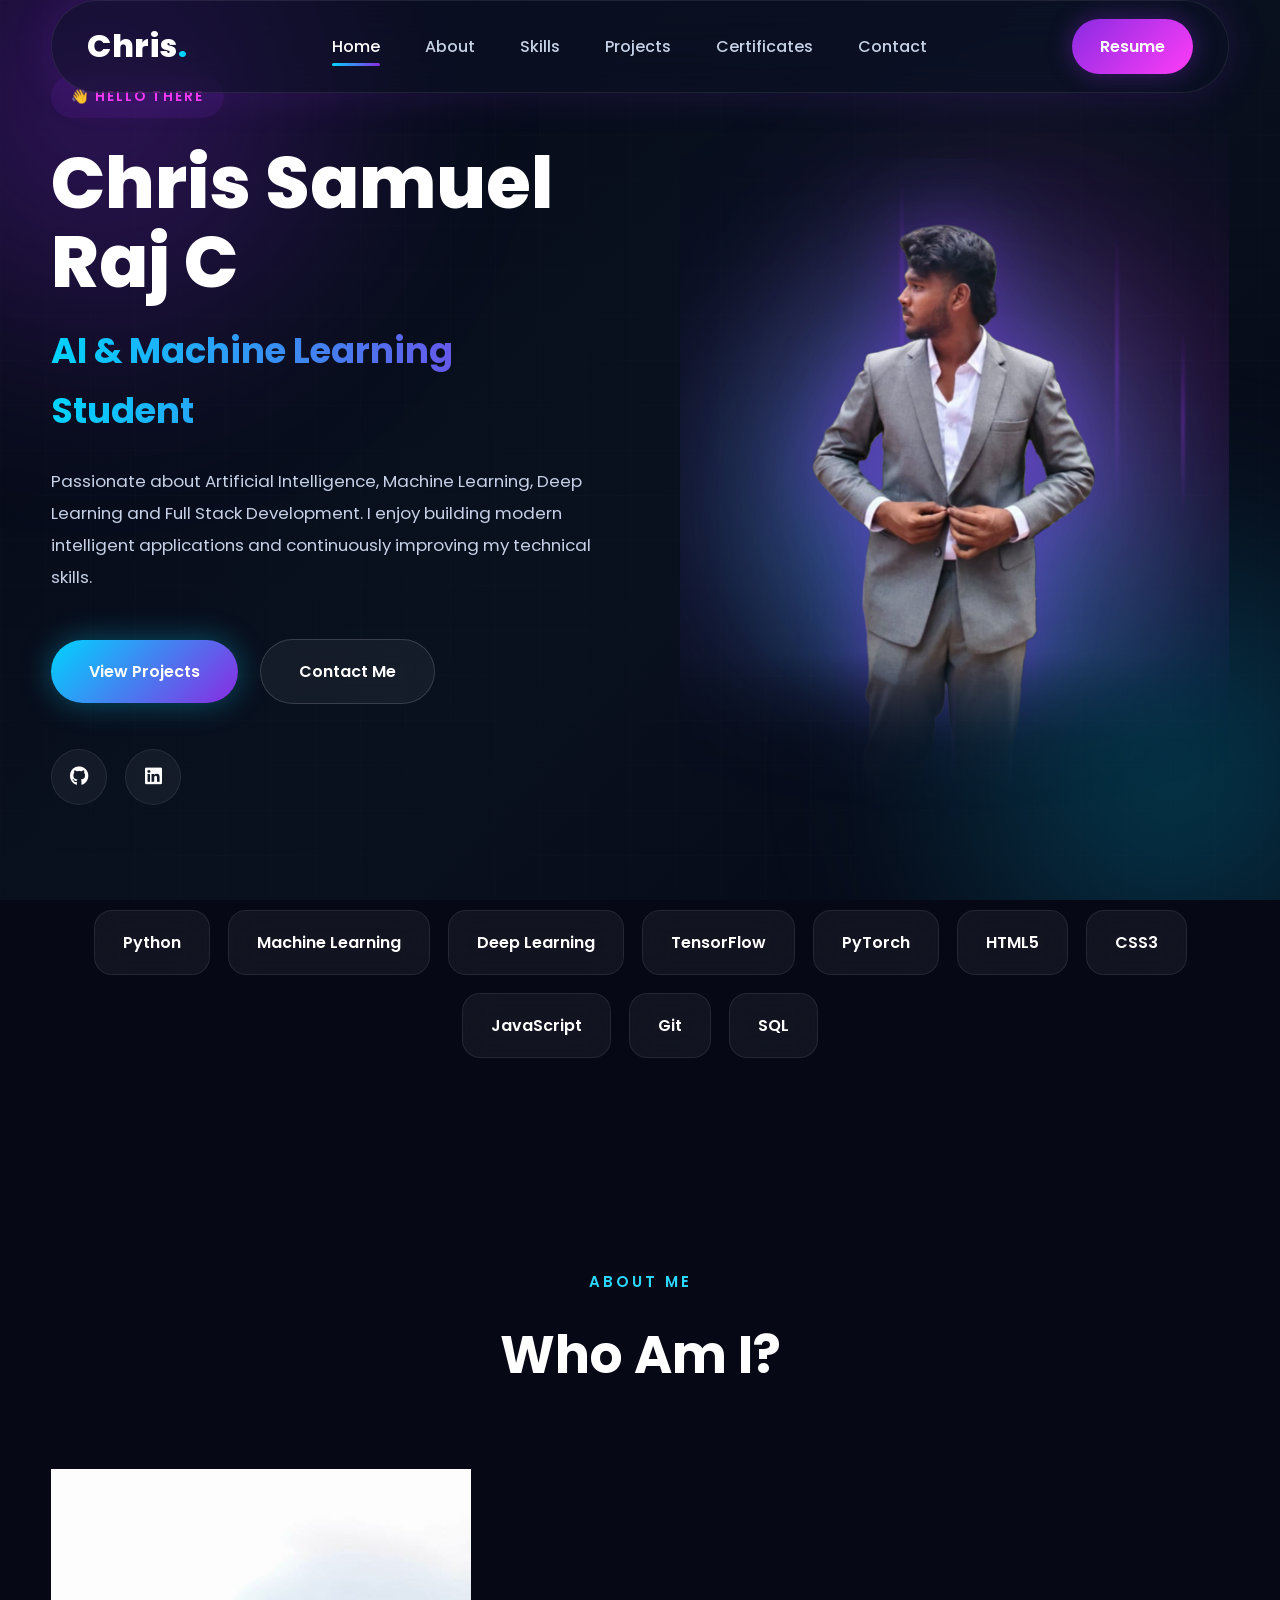
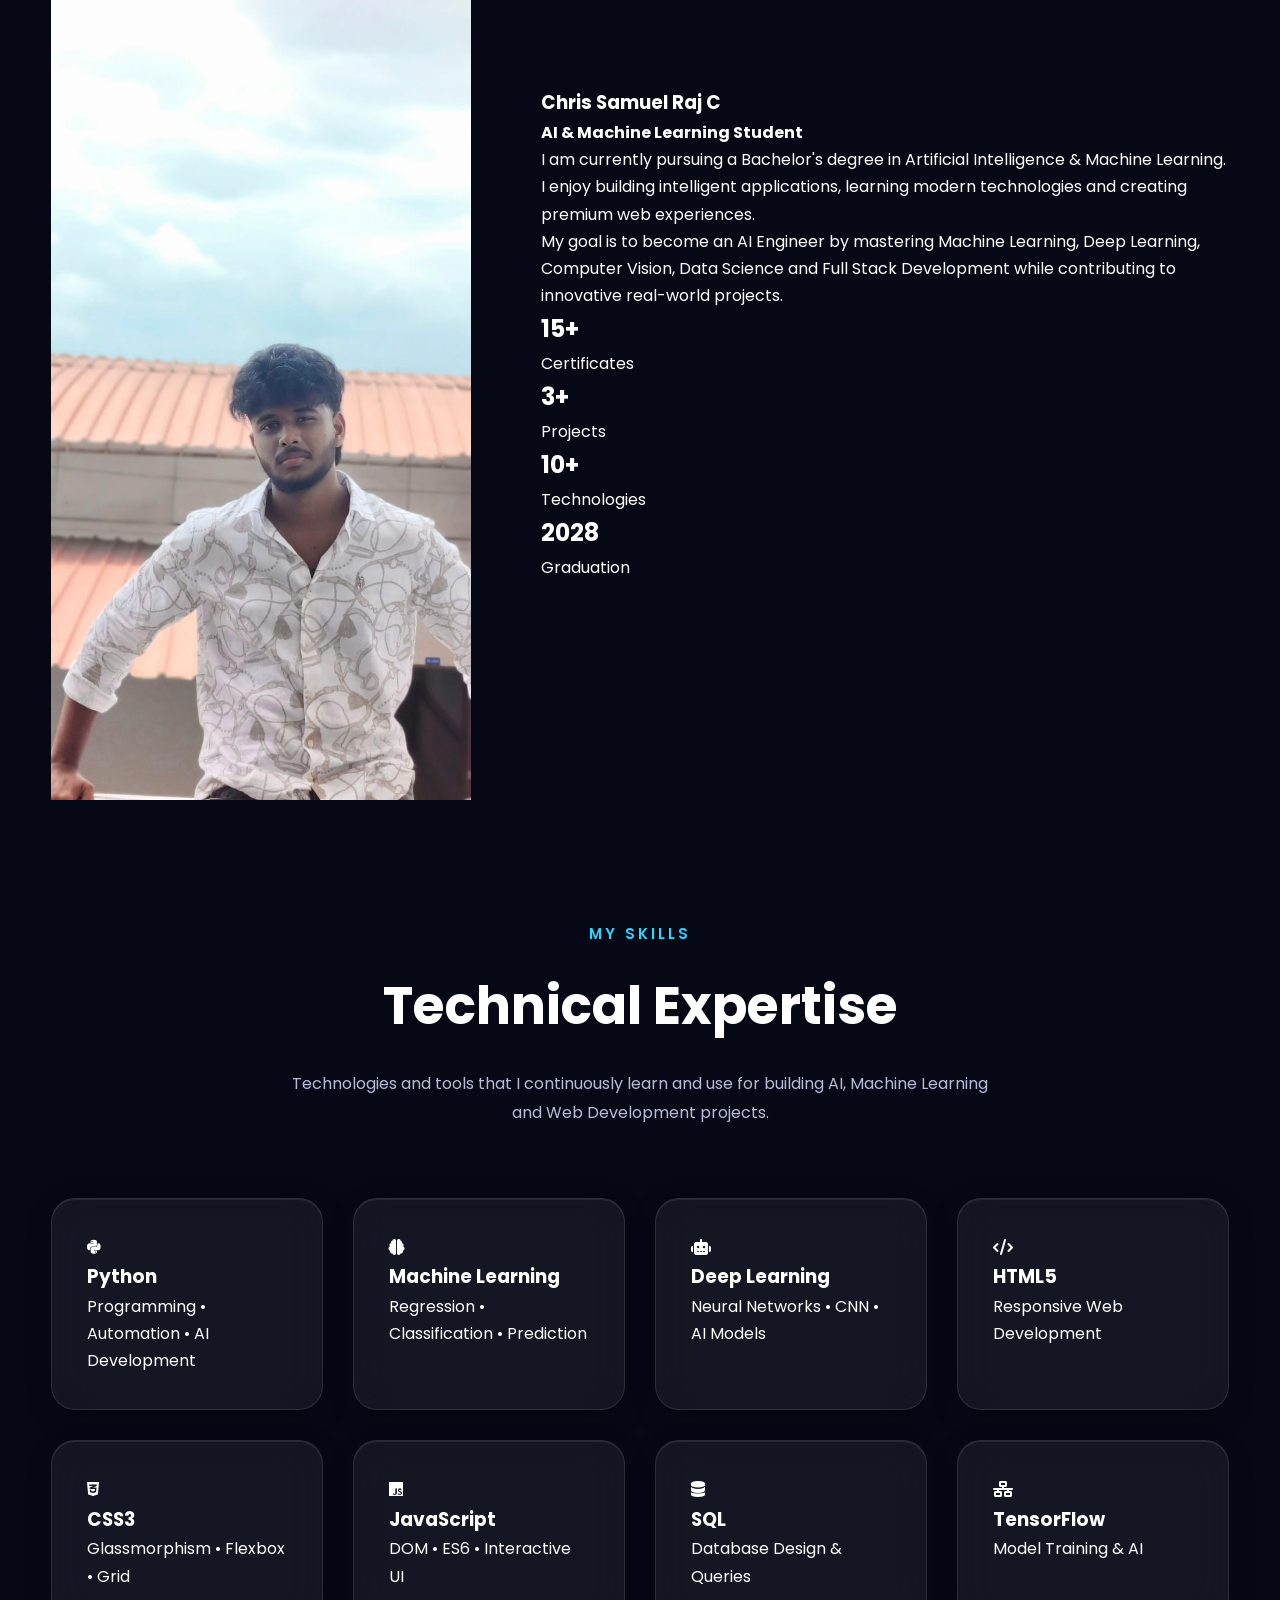
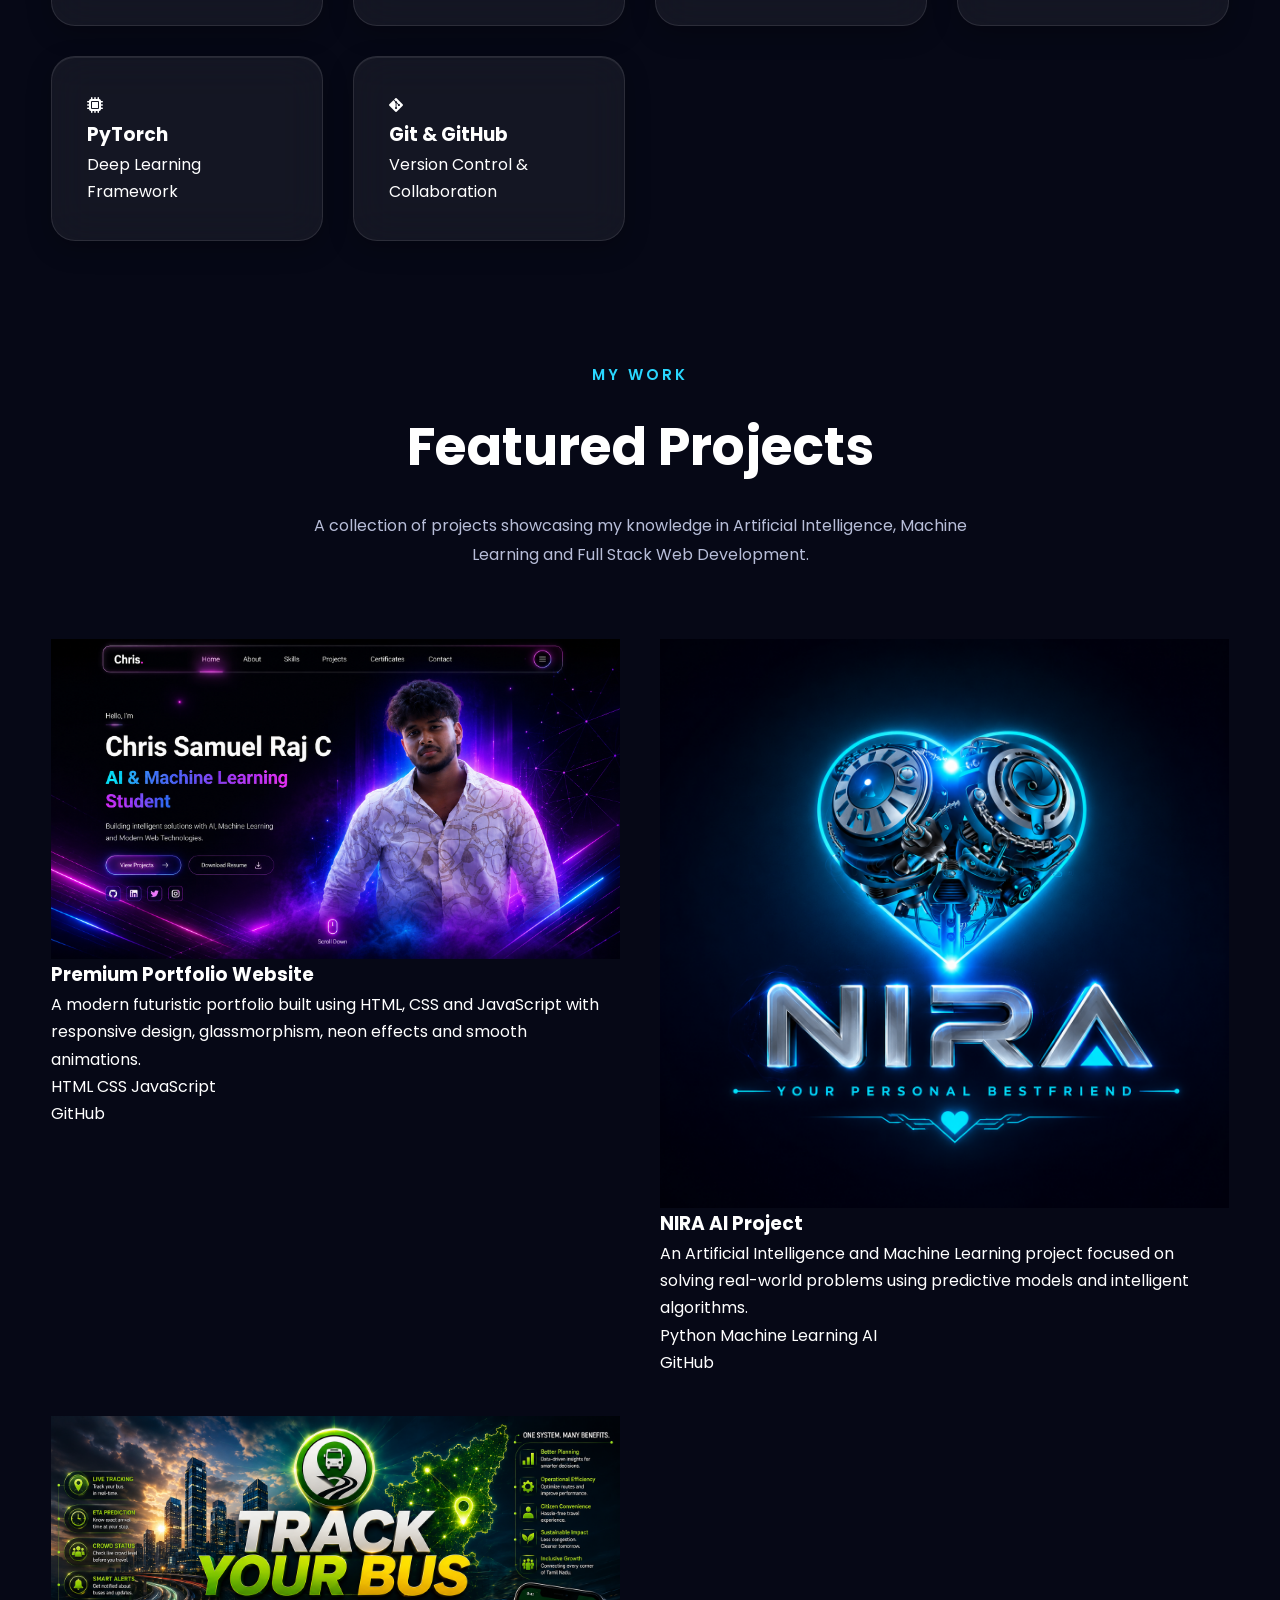
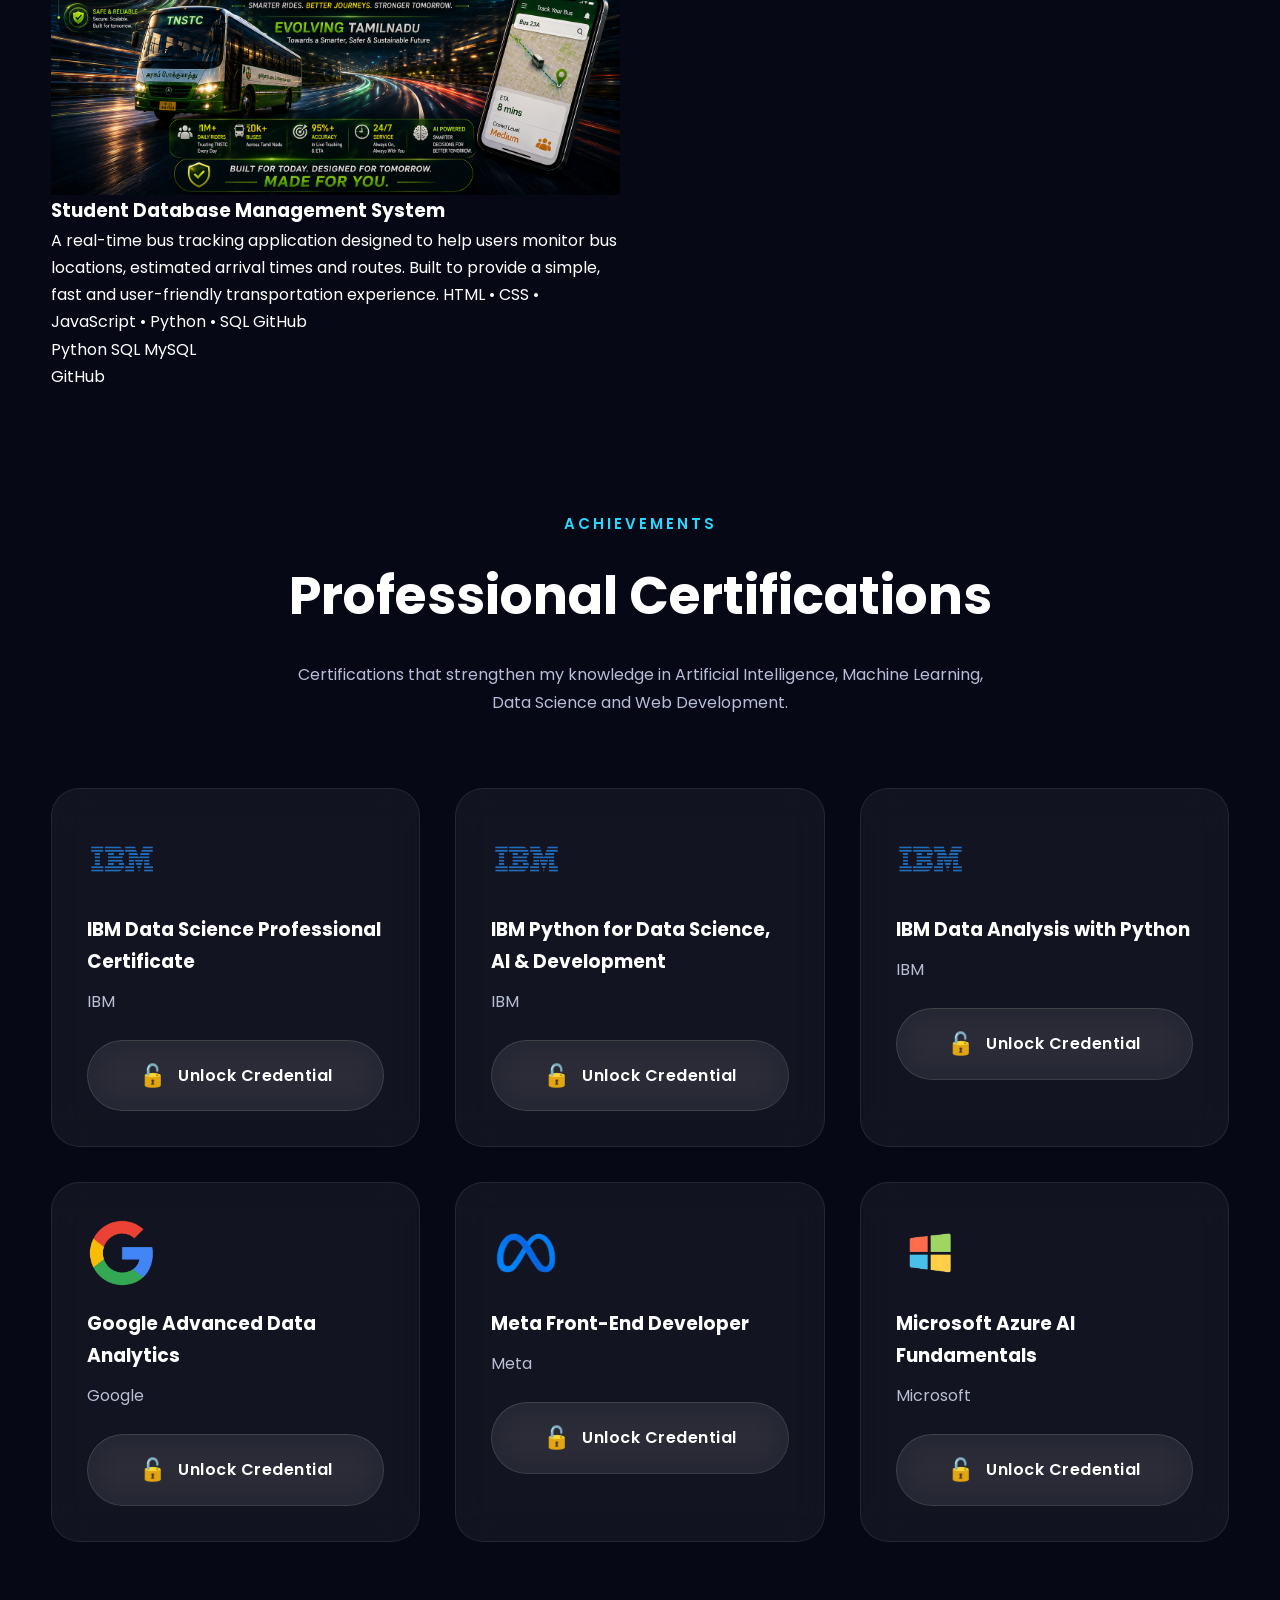
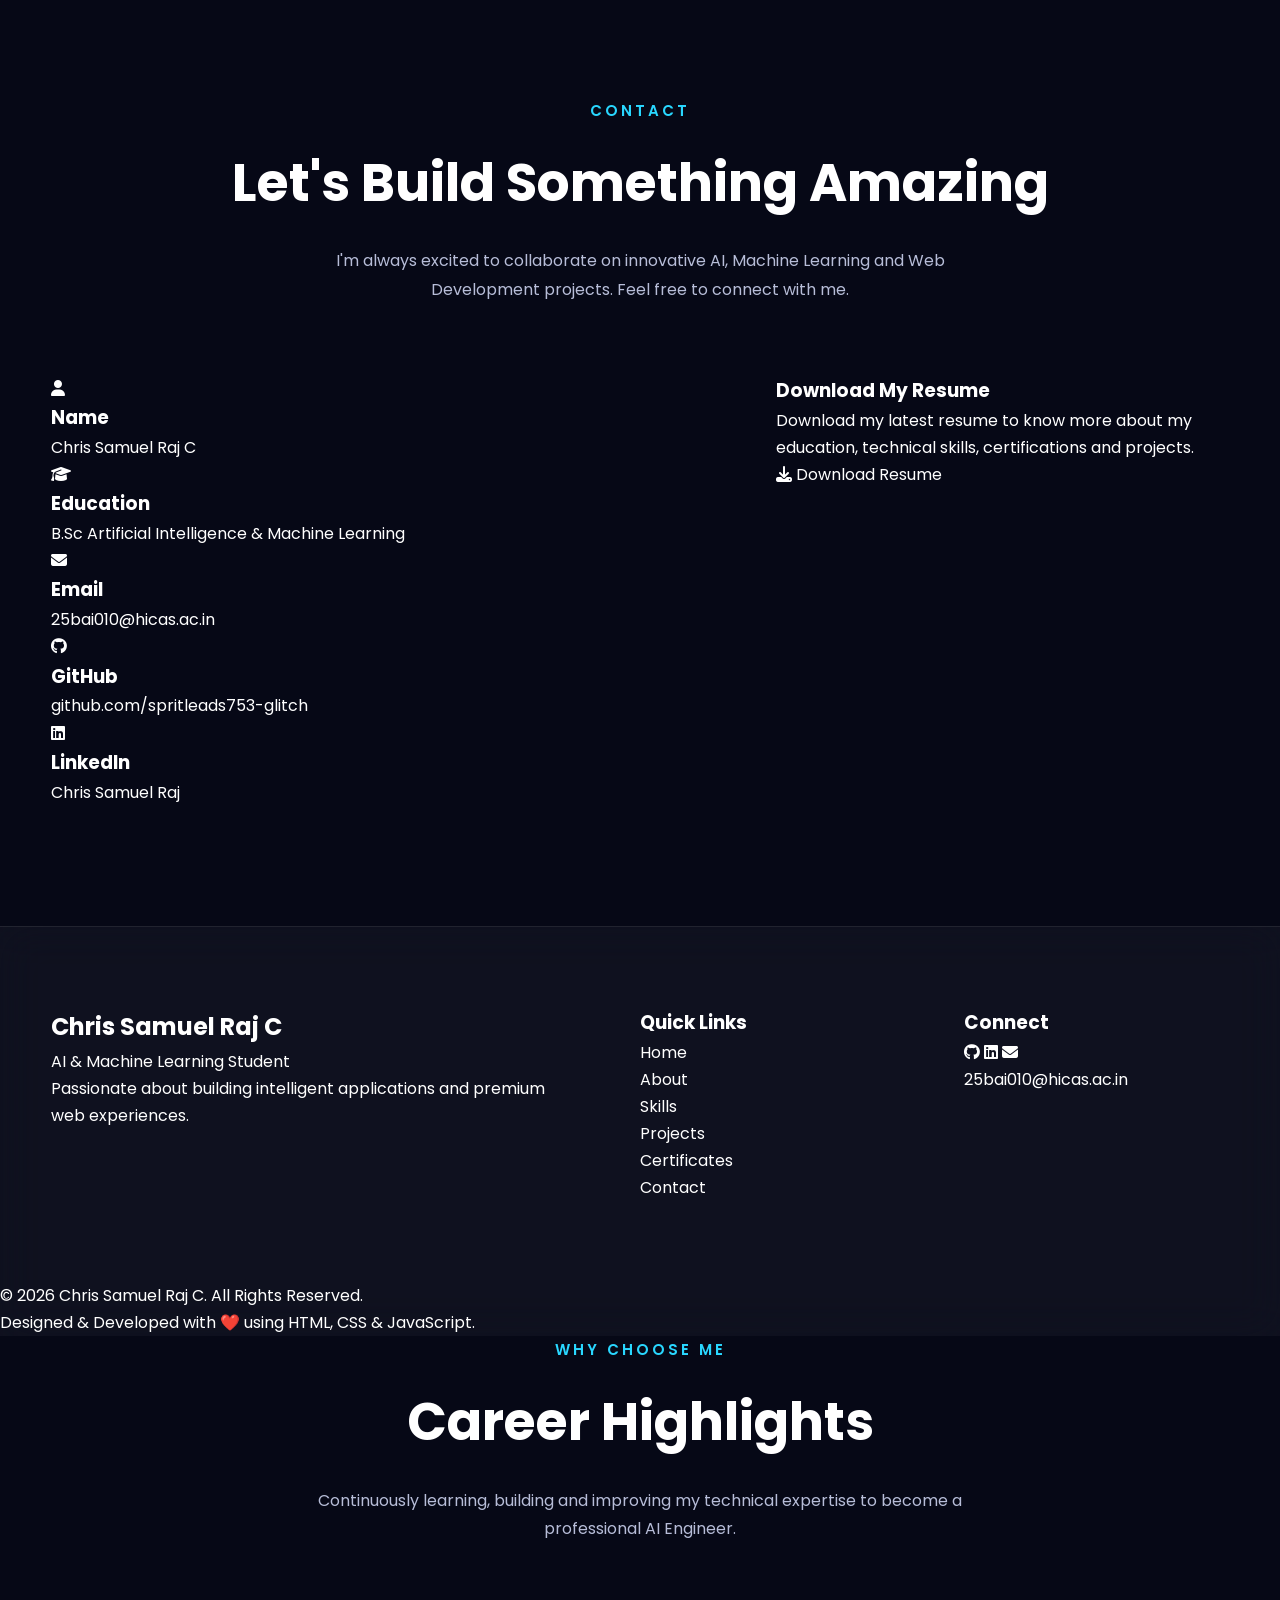
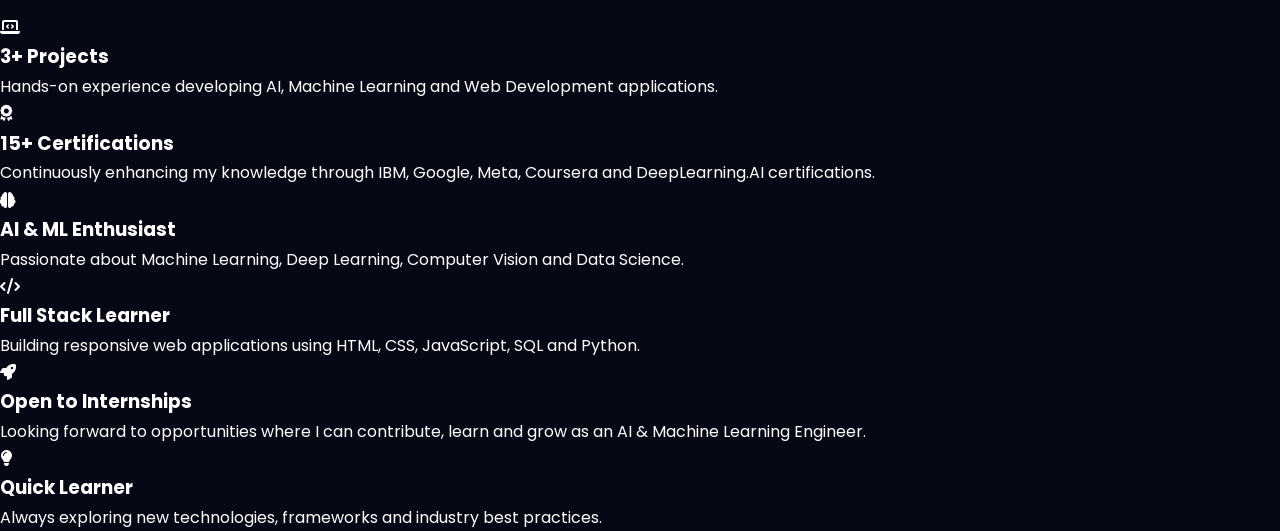
==== commit da20dbd2: "Rename index 2.html to index.html" ====
--- a/index.html
+++ b/index.html
@@ -710,214 +710,165 @@
 
     <div class="certificates-container">
 
-        <!-- IBM AI Engineering -->
-
-        <div class="certificate-card">
-
-            <div class="certificate-icon">
-
-                <i class="fas fa-award"></i>
-
-            </div>
-
-            <h3>
-
-                IBM AI Engineering
-                Professional Certificate
-
-            </h3>
-
-            <p>
-
-                IBM
-
-            </p>
-
-        </div>
-
-
-
-        <!-- IBM Machine Learning -->
-
-        <div class="certificate-card">
-
-            <div class="certificate-icon">
-
-                <i class="fas fa-brain"></i>
-
-            </div>
-
-            <h3>
-
-                IBM Machine Learning
-                Professional Certificate
-
-            </h3>
-
-            <p>
-
-                IBM
-
-            </p>
-
-        </div>
-
-
-
         <!-- IBM Data Science -->
 
-        <div class="certificate-card">
-
-            <div class="certificate-icon">
-
-                <i class="fas fa-chart-line"></i>
-
-            </div>
-
-            <h3>
-
-                IBM Data Science
-                Professional Certificate
-
-            </h3>
-
-            <p>
-
-                IBM
-
-            </p>
-
-        </div>
-
-
-
-        <!-- Google -->
-
-        <div class="certificate-card">
-
-            <div class="certificate-icon">
-
-                <i class="fab fa-google"></i>
-
-            </div>
-
-            <h3>
-
-                Google Advanced
-                Data Analytics
-
-            </h3>
-
-            <p>
-
-                Google
-
-            </p>
-
-        </div>
-
-
-
-        <!-- Meta -->
-
-        <div class="certificate-card">
-
-            <div class="certificate-icon">
-
-                <i class="fab fa-meta"></i>
-
-            </div>
-
-            <h3>
-
-                Meta Front-End
-                Developer
-
-            </h3>
-
-            <p>
-
-                Meta
-
-            </p>
-
-        </div>
-
-
-
-        <!-- DeepLearning.AI -->
-
-        <div class="certificate-card">
-
-            <div class="certificate-icon">
-
-                <i class="fas fa-robot"></i>
-
-            </div>
-
-            <h3>
-
-                DeepLearning.AI
-                Specialization
-
-            </h3>
-
-            <p>
-
-                DeepLearning.AI
-
-            </p>
-
-        </div>
-
-
-
-        <!-- Python -->
-
-        <div class="certificate-card">
-
-            <div class="certificate-icon">
-
-                <i class="fab fa-python"></i>
-
-            </div>
-
-            <h3>
-
-                Python Programming
-                Specialization
-
-            </h3>
-
-            <p>
-
-                Coursera
-
-            </p>
-
-        </div>
-
-
-
-        <!-- SQL -->
-
-        <div class="certificate-card">
-
-            <div class="certificate-icon">
-
-                <i class="fas fa-database"></i>
-
-            </div>
-
-            <h3>
-
-                SQL for Data Science
-
-            </h3>
-
-            <p>
-
-                Coursera
+<div class="certificate-card">
+
+    <img src="images/ibm.png" alt="IBM">
+
+    <h3>IBM Data Science Professional Certificate</h3>
+
+    <p>IBM</p>
+
+   <a href="certificates/ibm-data-science.pdf"
+target="_blank"
+class="unlock-btn">
+
+    <span class="unlock-icon">
+        🔓
+    </span>
+
+    <span class="unlock-text">
+        Unlock Credential
+    </span>
+
+</a>
+</div>
+
+
+<!-- IBM Python for Data Science -->
+
+<div class="certificate-card">
+
+    <img src="images/ibm.png" alt="IBM">
+
+    <h3>IBM Python for Data Science, AI & Development</h3>
+
+    <p>IBM</p>
+
+   <a href="certificates/ibm-python.pdf"
+target="_blank"
+class="unlock-btn">
+
+    <span class="unlock-icon">
+        🔓
+    </span>
+
+    <span class="unlock-text">
+        Unlock Credential
+    </span>
+
+</a>
+
+</div>
+
+
+<!-- IBM Data Analysis -->
+
+<div class="certificate-card">
+
+    <img src="images/ibm.png" alt="IBM">
+
+    <h3>IBM Data Analysis with Python</h3>
+
+    <p>IBM</p>
+
+    <a href="certificates/ibm-data-analysis.pdf"
+target="_blank"
+class="unlock-btn">
+
+    <span class="unlock-icon">
+        🔓
+    </span>
+
+    <span class="unlock-text">
+        Unlock Credential
+    </span>
+
+</a>
+
+</div>
+
+
+<!-- Google Advanced Data Analytics -->
+
+<div class="certificate-card">
+
+    <img src="images/google.png" alt="Google">
+
+    <h3>Google Advanced Data Analytics</h3>
+
+    <p>Google</p>
+
+    <a href="certificates/google data analytics.pdf"
+target="_blank"
+class="unlock-btn">
+
+    <span class="unlock-icon">
+        🔓
+    </span>
+
+    <span class="unlock-text">
+        Unlock Credential
+    </span>
+
+</a>
+
+</div>
+
+
+<!-- Meta Front-End -->
+
+<div class="certificate-card">
+
+    <img src="images/meta.png" alt="Meta">
+
+    <h3>Meta Front-End Developer</h3>
+
+    <p>Meta</p>
+
+    <a href="certificates/meta-front-end.pdf"
+target="_blank"
+class="unlock-btn">
+
+    <span class="unlock-icon">
+        🔓
+    </span>
+
+    <span class="unlock-text">
+        Unlock Credential
+    </span>
+
+</a>
+
+</div>
+
+
+<!-- Microsoft Azure AI -->
+
+<div class="certificate-card">
+
+    <img src="images/microsoft.png" alt="Microsoft">
+
+    <h3>Microsoft Azure AI Fundamentals</h3>
+
+    <p>Microsoft</p>
+
+    <a href="certificates/microsoft-azure.pdf"
+target="_blank"
+class="unlock-btn">
+
+    <span class="unlock-icon">
+        🔓
+    </span>
+
+    <span class="unlock-text">
+        Unlock Credential
+    </span>
+
+</a>
+
+</div>
 
             </p>
 
--- a/style.css
+++ b/style.css
@@ -3622,4 +3622,586 @@
 
 }
 
+}/*====================================================
+      PREMIUM CERTIFICATE CARDS
+====================================================*/
+
+.certificate-card{
+
+    position:relative;
+
+    overflow:hidden;
+
+    background:rgba(255,255,255,.05);
+
+    border:1px solid rgba(255,255,255,.08);
+
+    backdrop-filter:blur(18px);
+
+    -webkit-backdrop-filter:blur(18px);
+
+    border-radius:28px;
+
+    padding:35px;
+
+    transition:.45s ease;
+
+    cursor:pointer;
+
+}
+
+.certificate-card:hover{
+
+    transform:translateY(-12px);
+
+    border-color:#00e5ff;
+
+    box-shadow:
+
+    0 0 25px rgba(0,229,255,.25),
+
+    0 0 70px rgba(138,43,226,.20);
+
+}
+
+.certificate-card::before{
+
+    content:"";
+
+    position:absolute;
+
+    inset:0;
+
+    background:linear-gradient(
+
+        135deg,
+
+        rgba(255,255,255,.12),
+
+        transparent,
+
+        rgba(255,255,255,.05)
+
+    );
+
+    opacity:0;
+
+    transition:.5s;
+
+}
+
+.certificate-card:hover::before{
+
+    opacity:1;
+
+}
+
+.certificate-card img{
+
+    width:70px;
+
+    height:70px;
+
+    object-fit:contain;
+
+    margin-bottom:20px;
+
+    transition:.4s;
+
+}
+
+.certificate-card:hover img{
+
+    transform:scale(1.08);
+
+}
+
+.certificate-card h3{
+
+    color:#fff;
+
+    margin-bottom:10px;
+
+}
+
+.certificate-card p{
+
+    color:#b9bfd3;
+
+}/*====================================================
+        LIQUID GLASS BUTTON
+====================================================*/
+
+.view-btn{
+
+    position:relative;
+
+    display:flex;
+
+    justify-content:center;
+
+    align-items:center;
+
+    width:100%;
+
+    margin-top:28px;
+
+    padding:15px 20px;
+
+    border-radius:50px;
+
+    overflow:hidden;
+
+    text-decoration:none;
+
+    color:#fff;
+
+    font-weight:600;
+
+    letter-spacing:.5px;
+
+    background:rgba(255,255,255,.08);
+
+    backdrop-filter:blur(18px);
+
+    -webkit-backdrop-filter:blur(18px);
+
+    border:1px solid rgba(255,255,255,.12);
+
+    transition:.45s ease;
+
+}
+
+/*==============================
+      LIQUID LAYER
+==============================*/
+
+.view-btn::before{
+
+    content:"";
+
+    position:absolute;
+
+    inset:0;
+
+    background:linear-gradient(
+        120deg,
+        rgba(0,229,255,.45),
+        rgba(138,43,226,.45),
+        rgba(255,0,255,.35)
+    );
+
+    transform:translateX(-100%);
+
+    transition:.8s ease;
+
+}
+
+/*==============================
+        SHINE
+==============================*/
+
+.view-btn::after{
+
+    content:"";
+
+    position:absolute;
+
+    top:0;
+
+    left:-120%;
+
+    width:45%;
+
+    height:100%;
+
+    background:linear-gradient(
+        120deg,
+        transparent,
+        rgba(255,255,255,.55),
+        transparent
+    );
+
+    transform:skewX(-25deg);
+
+    transition:.8s;
+
+}
+
+/*==============================
+        TEXT
+==============================*/
+
+.view-btn span{
+
+    position:relative;
+
+    z-index:2;
+
+    transition:.4s;
+
+}
+
+/*==============================
+        HOVER
+==============================*/
+
+.certificate-card:hover .view-btn{
+
+    border-color:#00e5ff;
+
+    box-shadow:
+
+    0 0 18px rgba(0,229,255,.45),
+
+    0 0 40px rgba(138,43,226,.30);
+
+}
+
+.certificate-card:hover .view-btn::before{
+
+    transform:translateX(0);
+
+}
+
+.certificate-card:hover .view-btn::after{
+
+    left:170%;
+
+}
+
+.certificate-card:hover .view-btn span{
+
+    letter-spacing:1px;
+
+    text-shadow:
+
+    0 0 8px cyan,
+
+    0 0 20px cyan;
+
+}
+/*=========================
+   3D LIQUID BUTTON
+==========================*/
+
+.view-btn{
+
+position:relative;
+
+display:flex;
+
+justify-content:center;
+
+align-items:center;
+
+width:100%;
+
+height:70px;
+
+margin-top:30px;
+
+overflow:hidden;
+
+border-radius:60px;
+
+text-decoration:none;
+
+font-size:18px;
+
+font-weight:700;
+
+color:#fff;
+
+background:linear-gradient(
+135deg,
+rgba(0,220,255,.25),
+rgba(120,0,255,.25)
+);
+
+backdrop-filter:blur(25px);
+
+border:1px solid rgba(255,255,255,.18);
+
+box-shadow:
+
+0 8px 30px rgba(0,0,0,.35),
+
+inset 0 3px 8px rgba(255,255,255,.25),
+
+inset 0 -5px 10px rgba(0,0,0,.3);
+
+transition:.45s;
+
+}
+
+/* Liquid */
+
+.view-btn::before{
+
+content:"";
+
+position:absolute;
+
+width:180%;
+
+height:220%;
+
+left:-40%;
+
+top:35%;
+
+background:
+
+radial-gradient(circle at 50% 20%,
+rgba(255,255,255,.8),
+transparent 20%),
+
+linear-gradient(
+90deg,
+#00e5ff,
+#3f8cff,
+#8a2be2,
+#ff00ff,
+#00e5ff
+);
+
+border-radius:42%;
+
+animation:liquid 6s linear infinite;
+
+filter:blur(2px);
+
+opacity:.9;
+
+}
+
+/* Shine */
+
+.view-btn::after{
+
+content:"";
+
+position:absolute;
+
+top:8px;
+
+left:15px;
+
+width:35%;
+
+height:22%;
+
+background:rgba(255,255,255,.55);
+
+border-radius:50px;
+
+filter:blur(6px);
+
+}
+
+/* Text */
+
+.view-btn span{
+
+position:relative;
+
+z-index:10;
+
+text-shadow:
+
+0 0 10px cyan,
+
+0 0 20px cyan;
+
+}
+
+/* Hover */
+
+.view-btn:hover{
+
+transform:
+
+translateY(-6px)
+
+scale(1.03);
+
+box-shadow:
+
+0 0 25px cyan,
+
+0 0 45px #8a2be2,
+
+0 15px 50px rgba(0,0,0,.45);
+
+}
+
+/* Wave */
+
+@keyframes liquid{
+
+0%{
+
+transform:
+
+translateX(-8%)
+
+rotate(0deg);
+
+}
+
+25%{
+
+transform:
+
+translateX(3%)
+
+rotate(3deg);
+
+}
+
+50%{
+
+transform:
+
+translateX(-5%)
+
+rotate(-3deg);
+
+}
+
+75%{
+
+transform:
+
+translateX(5%)
+
+rotate(2deg);
+
+}
+
+100%{
+
+transform:
+
+translateX(-8%)
+
+rotate(0deg);
+
+}
+
+}
+/*==========================
+ PREMIUM AI UNLOCK BUTTON
+===========================*/
+
+.unlock-btn{
+
+position:relative;
+
+display:flex;
+
+justify-content:center;
+
+align-items:center;
+
+gap:12px;
+
+width:100%;
+
+padding:16px;
+
+margin-top:25px;
+
+border-radius:50px;
+
+overflow:hidden;
+
+text-decoration:none;
+
+background:rgba(255,255,255,.06);
+
+backdrop-filter:blur(18px);
+
+border:1px solid rgba(255,255,255,.12);
+
+color:white;
+
+font-weight:600;
+
+font-size:16px;
+
+transition:.45s;
+
+cursor:pointer;
+
+}
+
+.unlock-btn::before{
+
+content:"";
+
+position:absolute;
+
+inset:0;
+
+background:
+
+linear-gradient(
+90deg,
+transparent,
+rgba(0,255,255,.18),
+transparent
+);
+
+transform:translateX(-120%);
+
+transition:.8s;
+
+}
+
+.unlock-btn:hover{
+
+transform:translateY(-4px);
+
+border-color:#00F5FF;
+
+box-shadow:
+
+0 0 18px cyan,
+
+0 0 40px rgba(0,255,255,.25),
+
+0 0 70px rgba(168,85,247,.20);
+
+}
+
+.unlock-btn:hover::before{
+
+transform:translateX(120%);
+
+}
+
+.unlock-icon{
+
+font-size:22px;
+
+transition:.5s;
+
+}
+
+.unlock-btn:hover .unlock-icon{
+
+transform:rotate(-20deg) scale(1.15);
+
+filter:drop-shadow(0 0 10px cyan);
+
+}
+
+.unlock-text{
+
+transition:.35s;
+
+letter-spacing:.5px;
+
 }
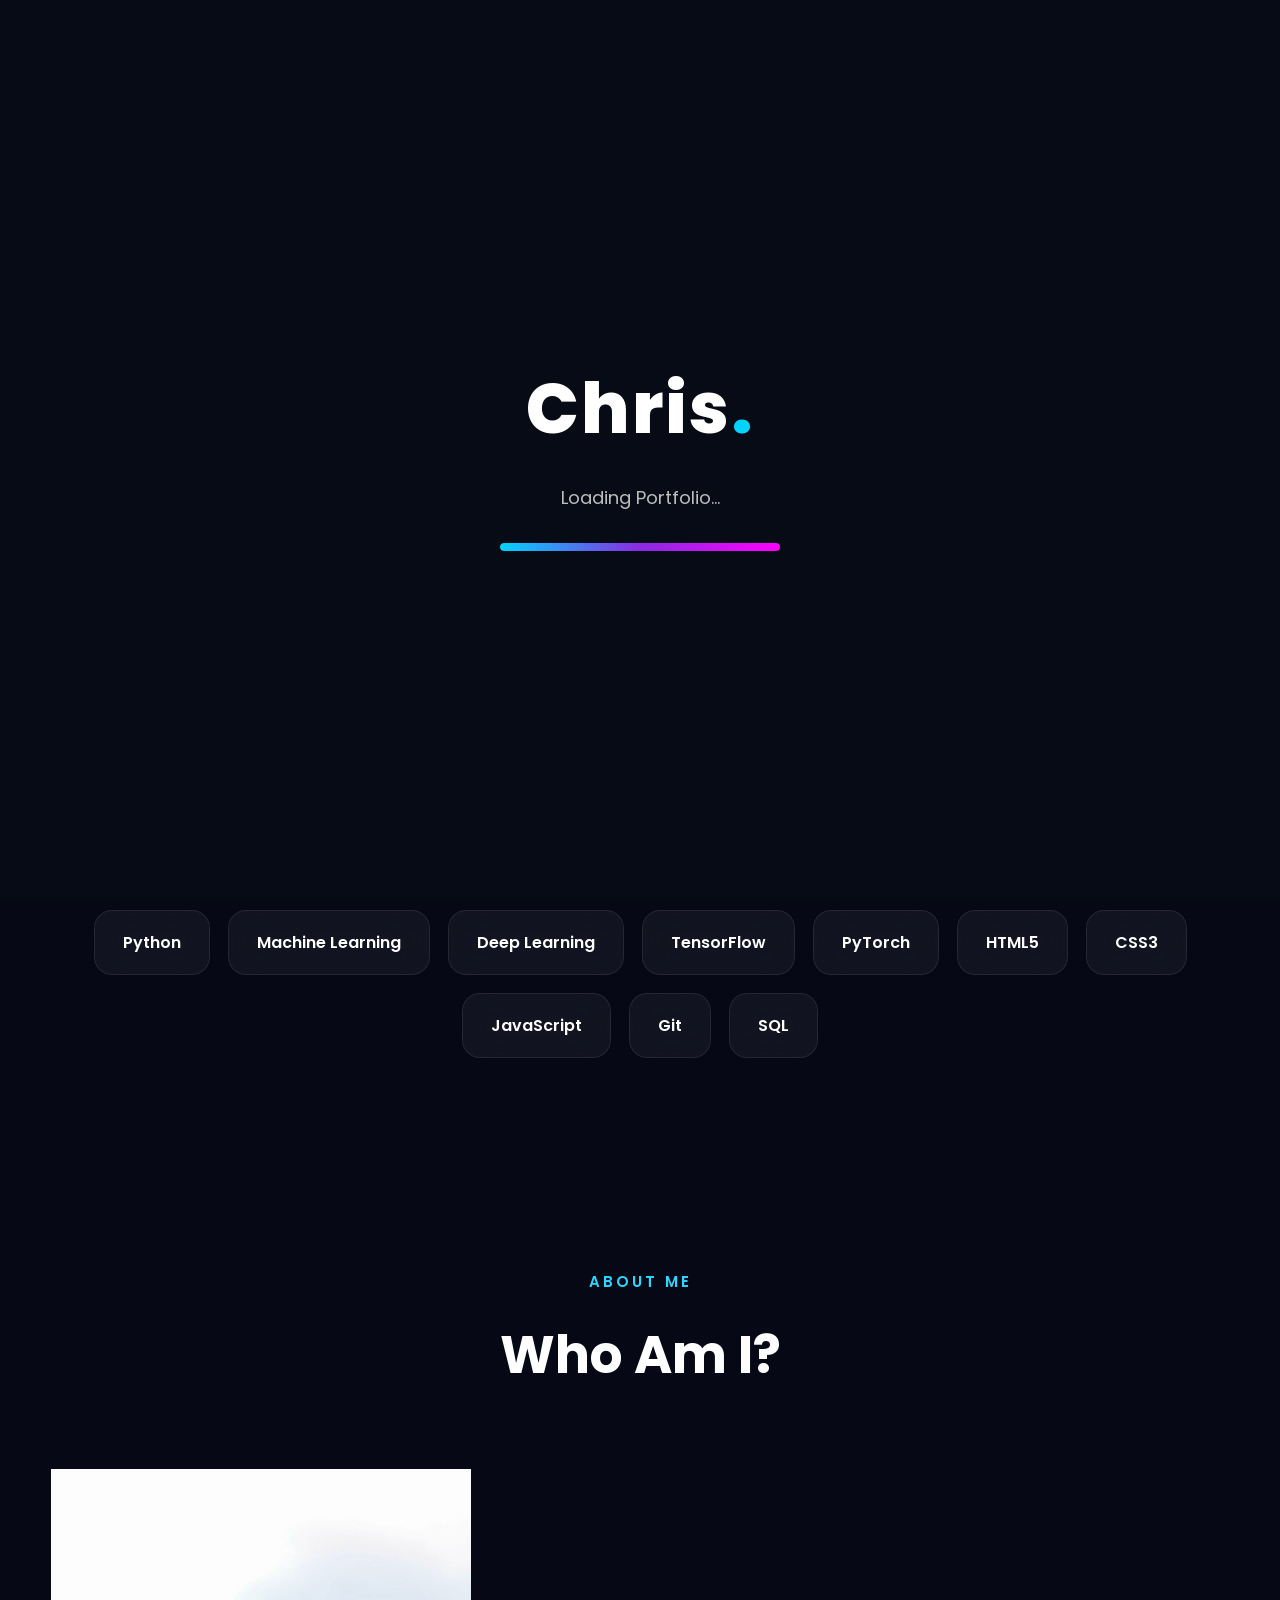
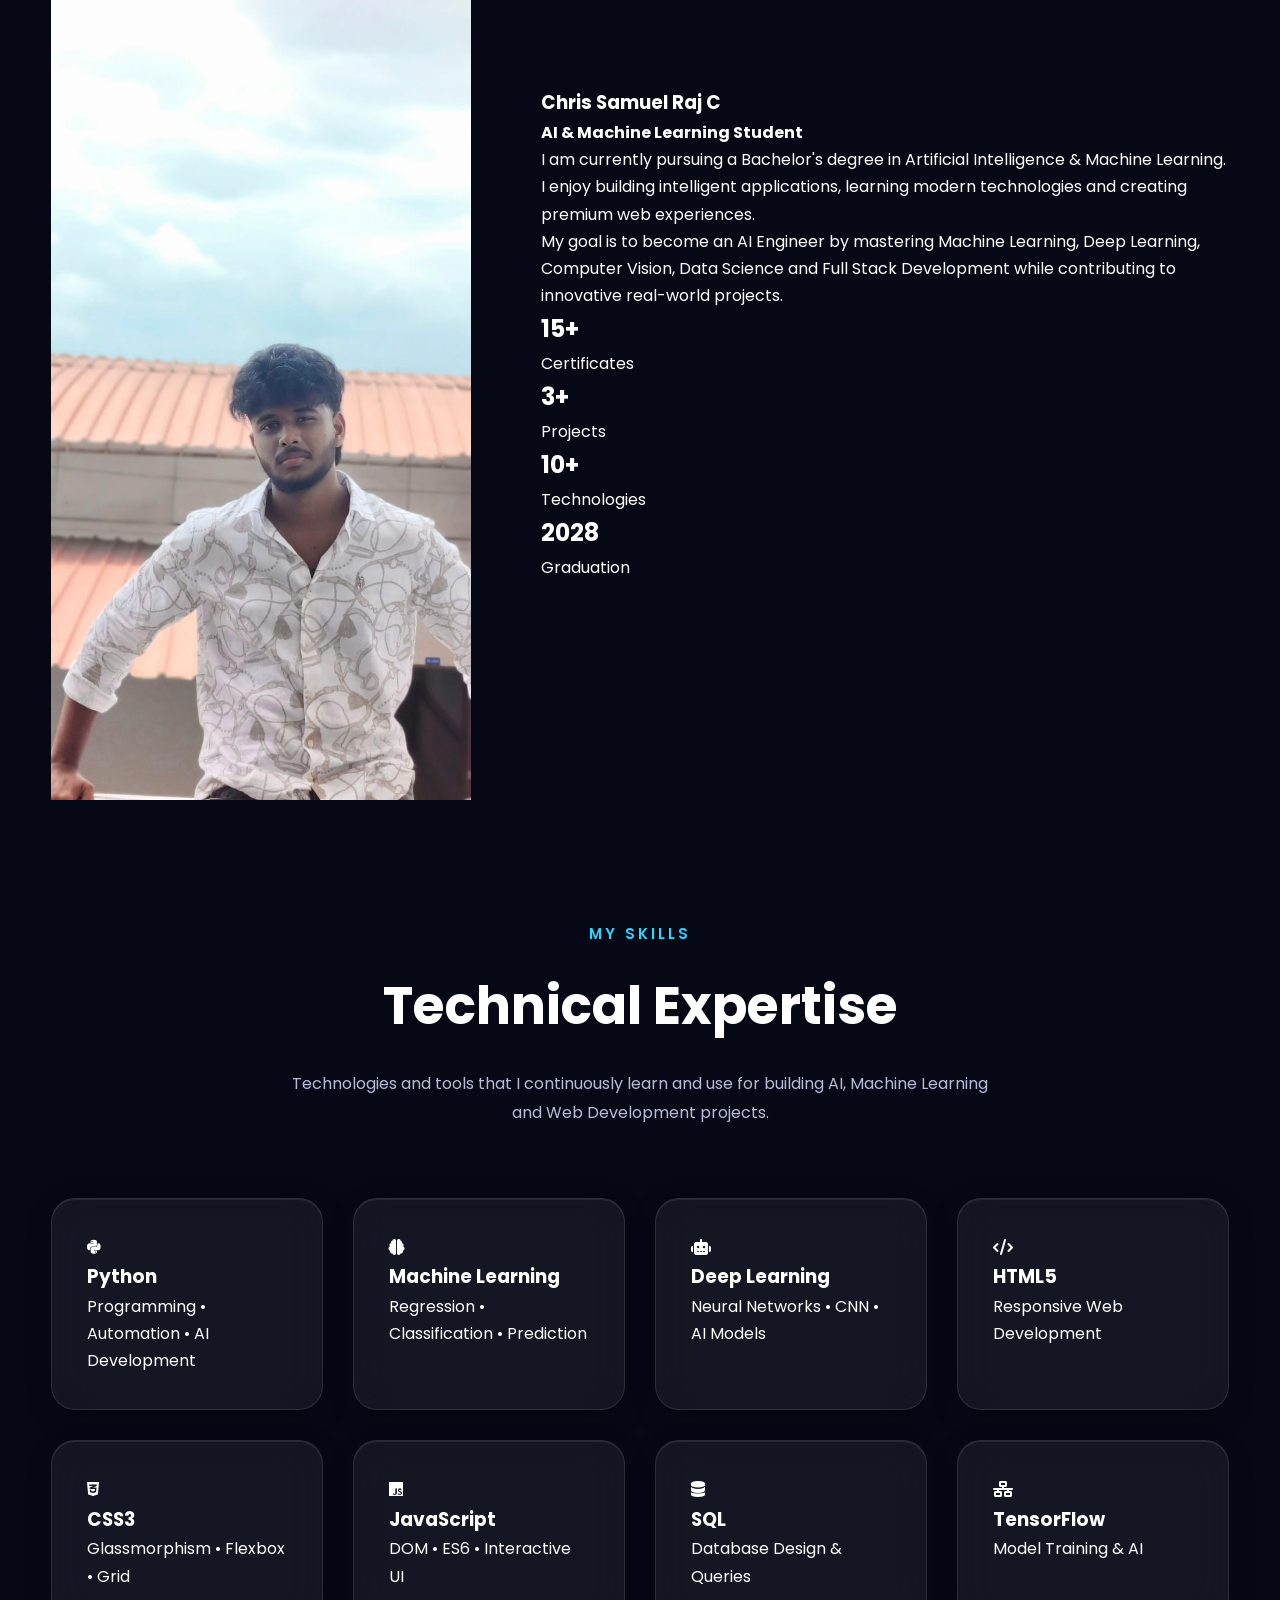
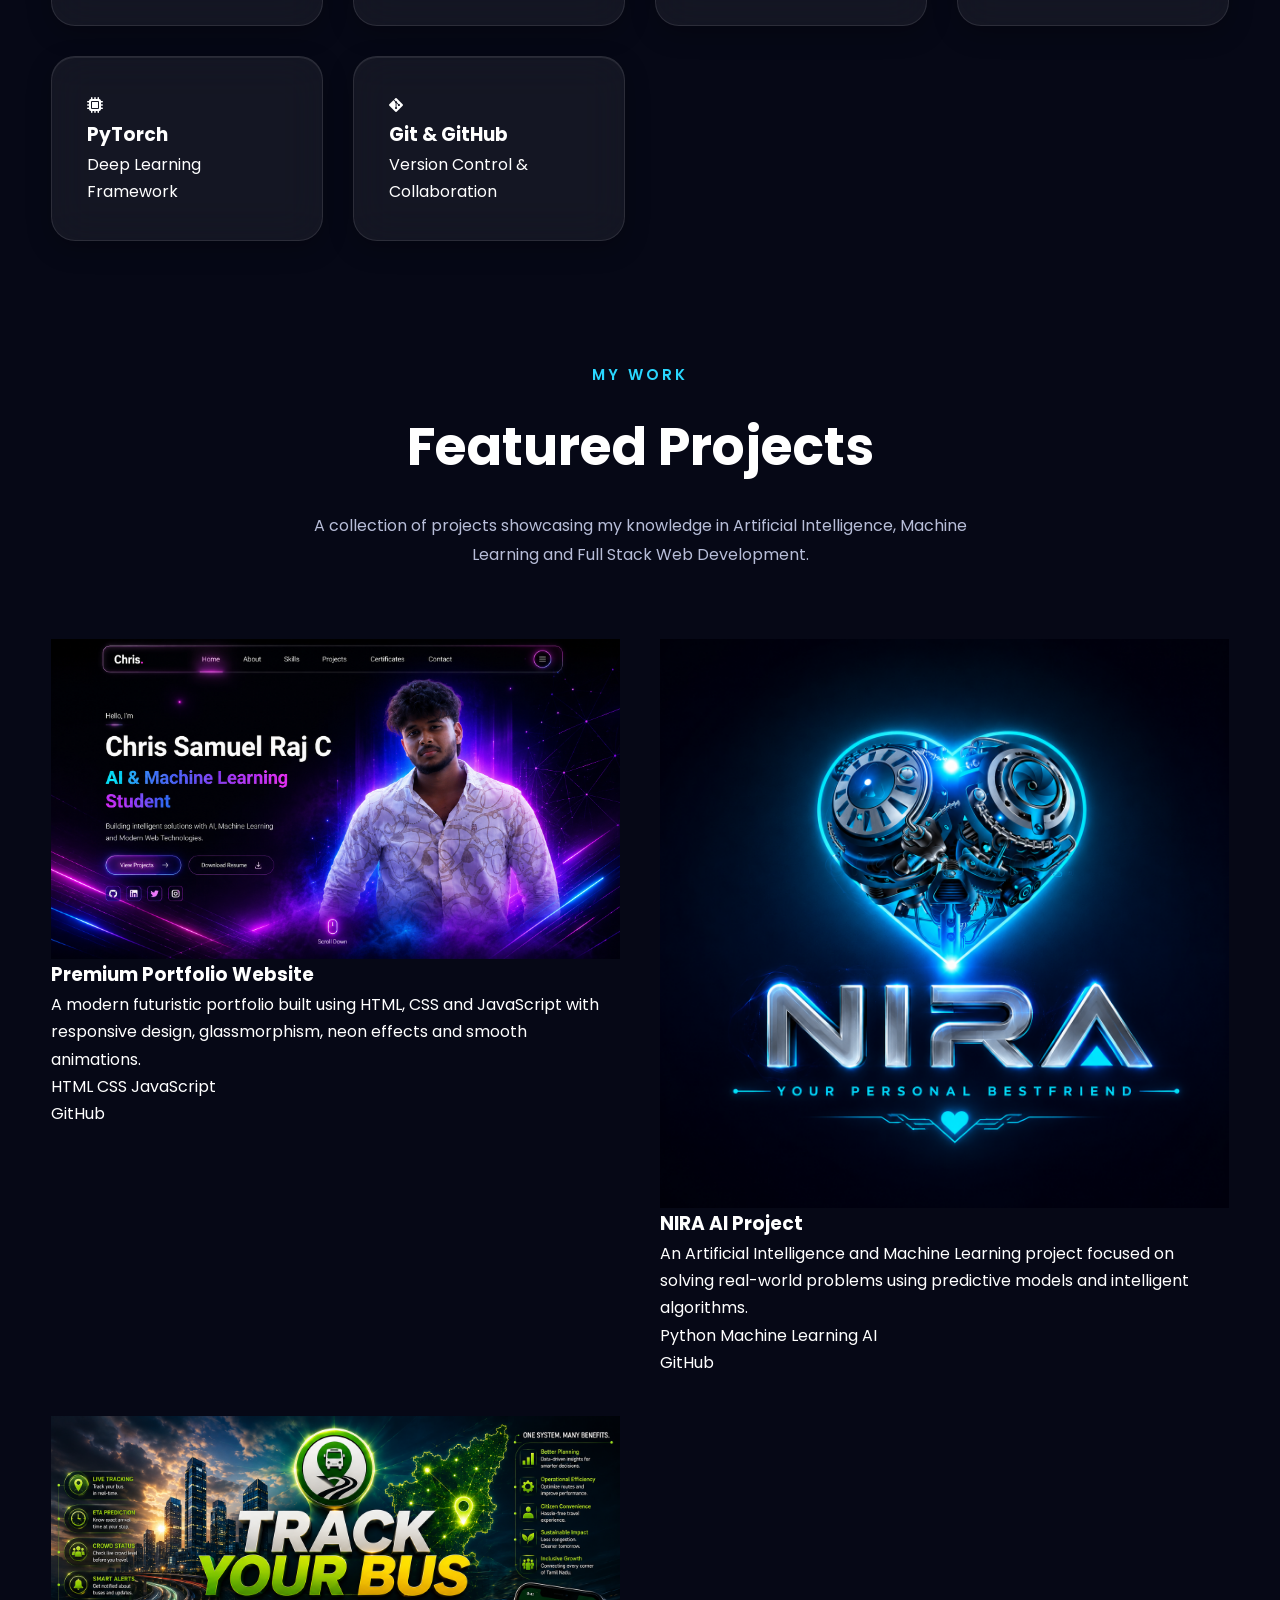
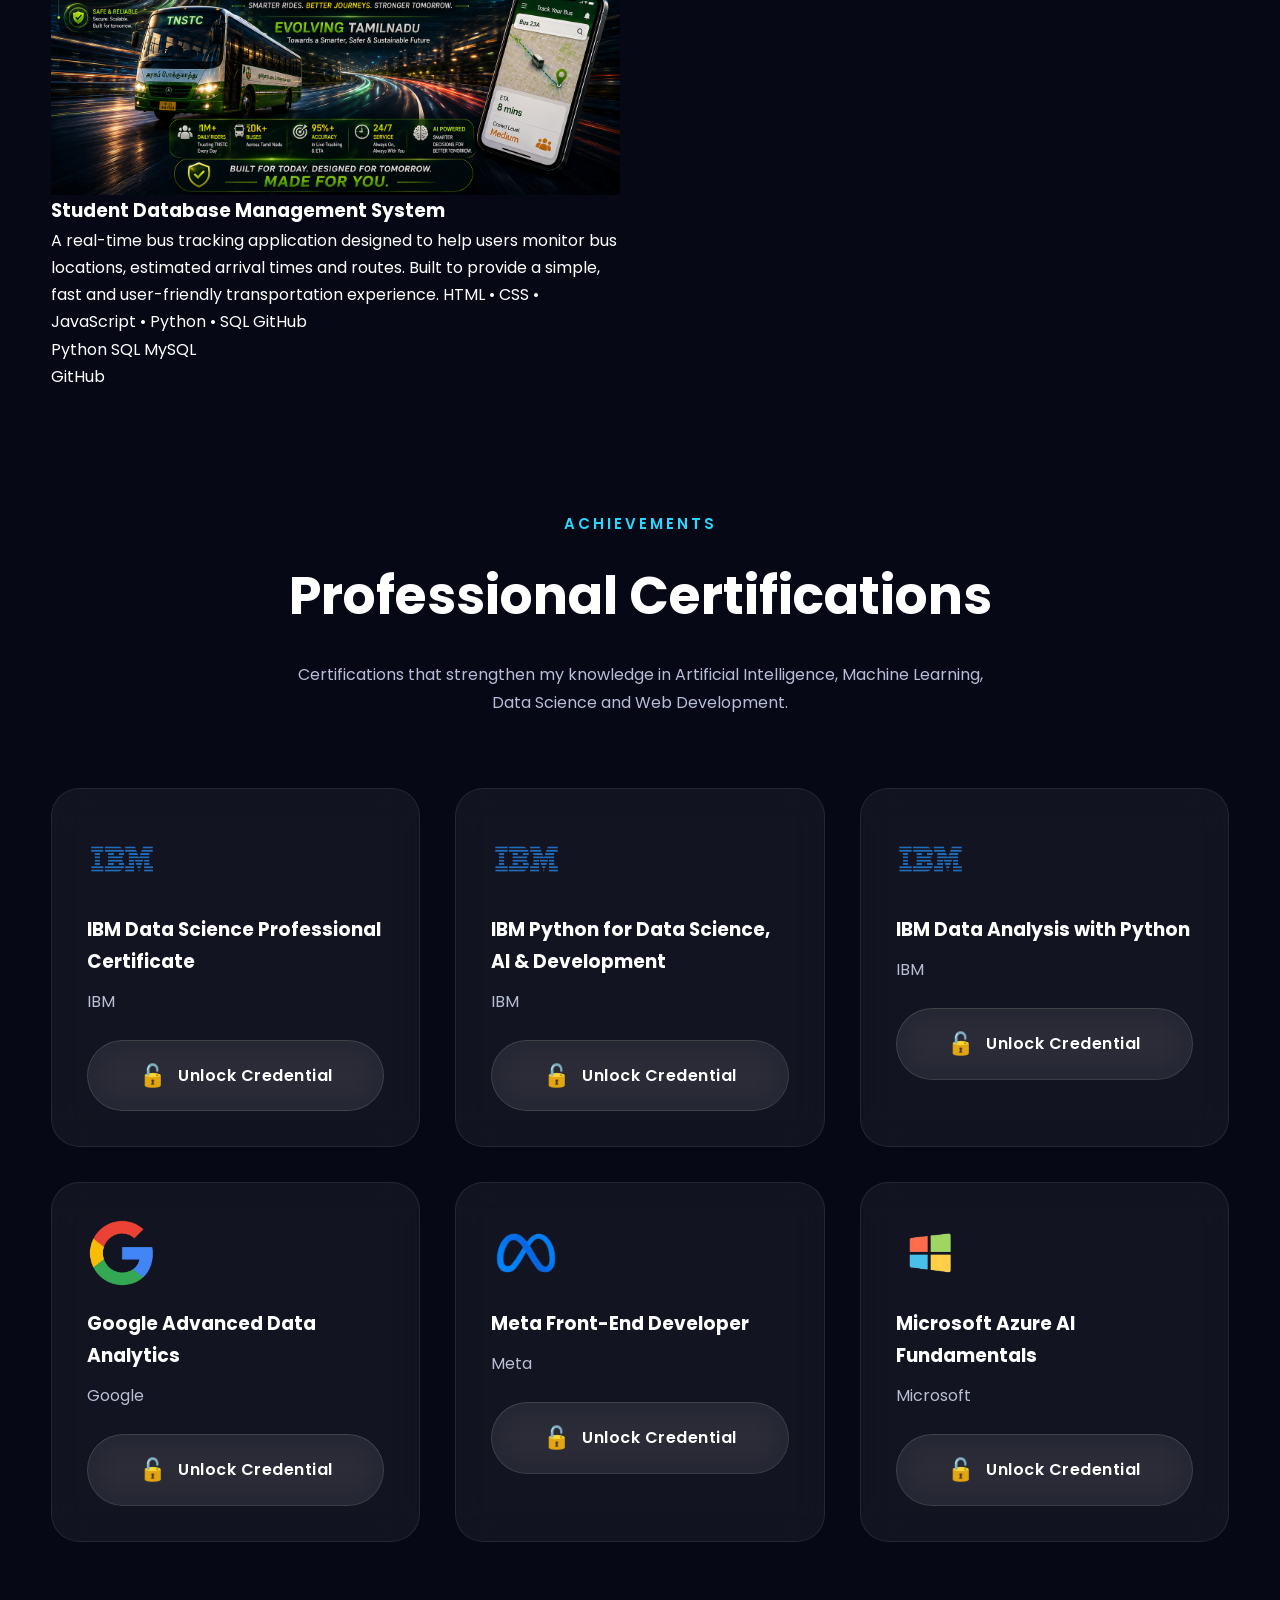
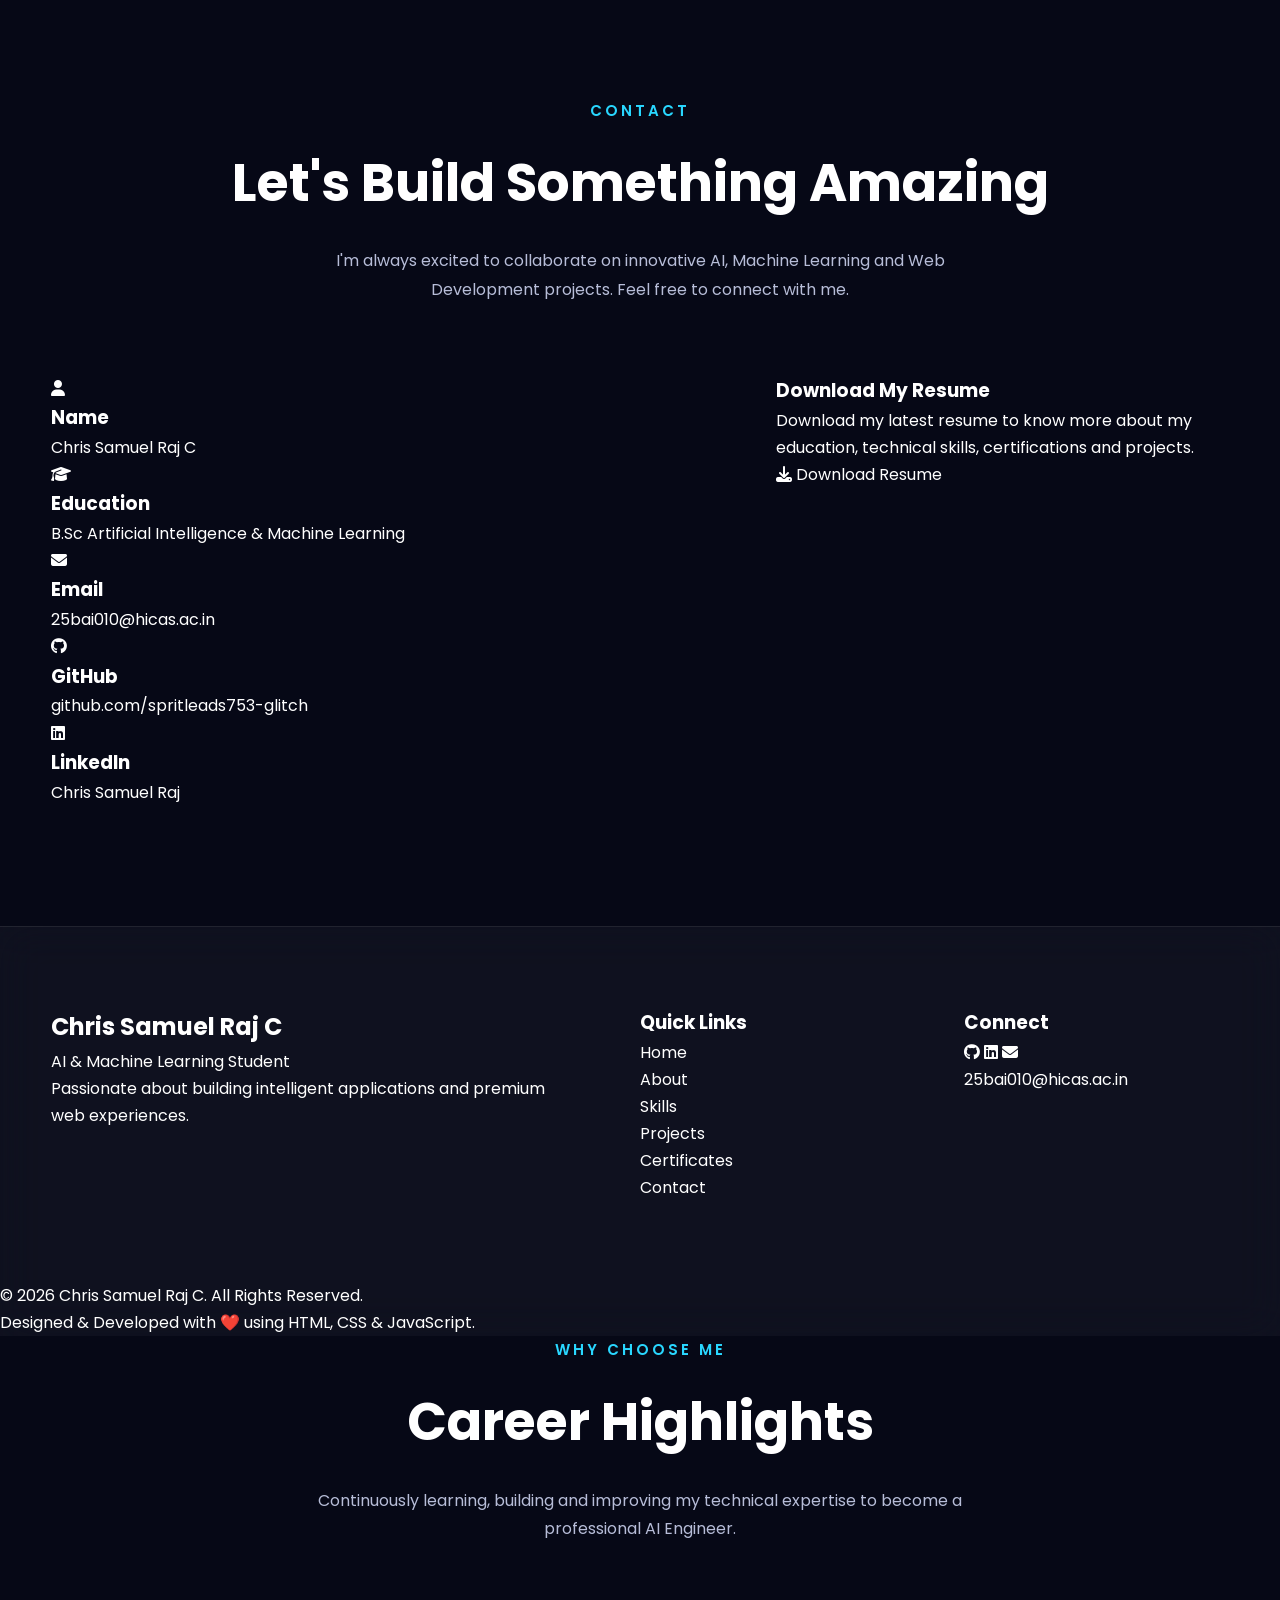
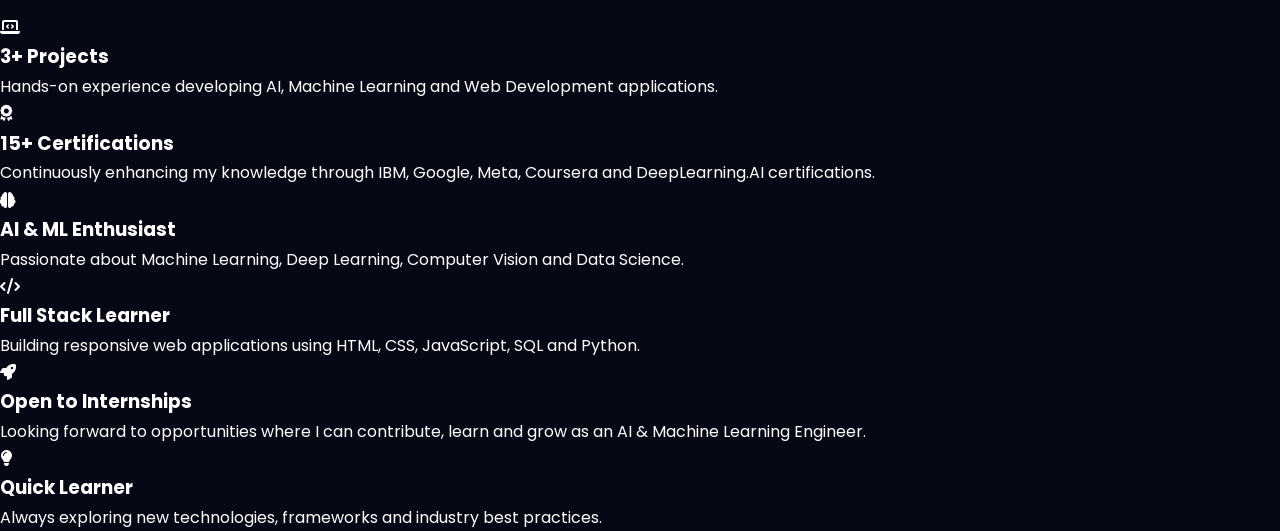
==== commit bbaa0732: "Update index.html" ====
--- a/index.html
+++ b/index.html
@@ -120,7 +120,11 @@
             Resume
 
         </a>
-
+<div class="hamburger" id="hamburger">
+    <span></span>
+    <span></span>
+    <span></span>
+</div>
     </nav>
 
 </header>
--- a/style.css
+++ b/style.css
@@ -4204,4 +4204,84 @@
 
 letter-spacing:.5px;
 
-}+}
+/*==============================
+MOBILE NAVIGATION
+==============================*/
+
+.hamburger{
+    display:none;
+    width:35px;
+    height:28px;
+    cursor:pointer;
+    z-index:9999;
+}
+
+.hamburger span{
+    display:block;
+    height:3px;
+    margin:6px 0;
+    background:#fff;
+    border-radius:20px;
+    transition:.4s;
+}
+
+@media(max-width:900px){
+
+.navbar{
+
+padding:18px 20px;
+
+}
+
+.hamburger{
+
+display:block;
+
+}
+
+.nav-links{
+
+position:fixed;
+
+top:0;
+
+right:-100%;
+
+width:75%;
+
+height:100vh;
+
+background:rgba(10,10,30,.95);
+
+backdrop-filter:blur(25px);
+
+display:flex;
+
+flex-direction:column;
+
+justify-content:center;
+
+align-items:center;
+
+gap:35px;
+
+transition:.45s;
+
+z-index:999;
+
+}
+
+.nav-links.active{
+
+right:0;
+
+}
+
+.resume-btn{
+
+display:none;
+
+}
+
+}
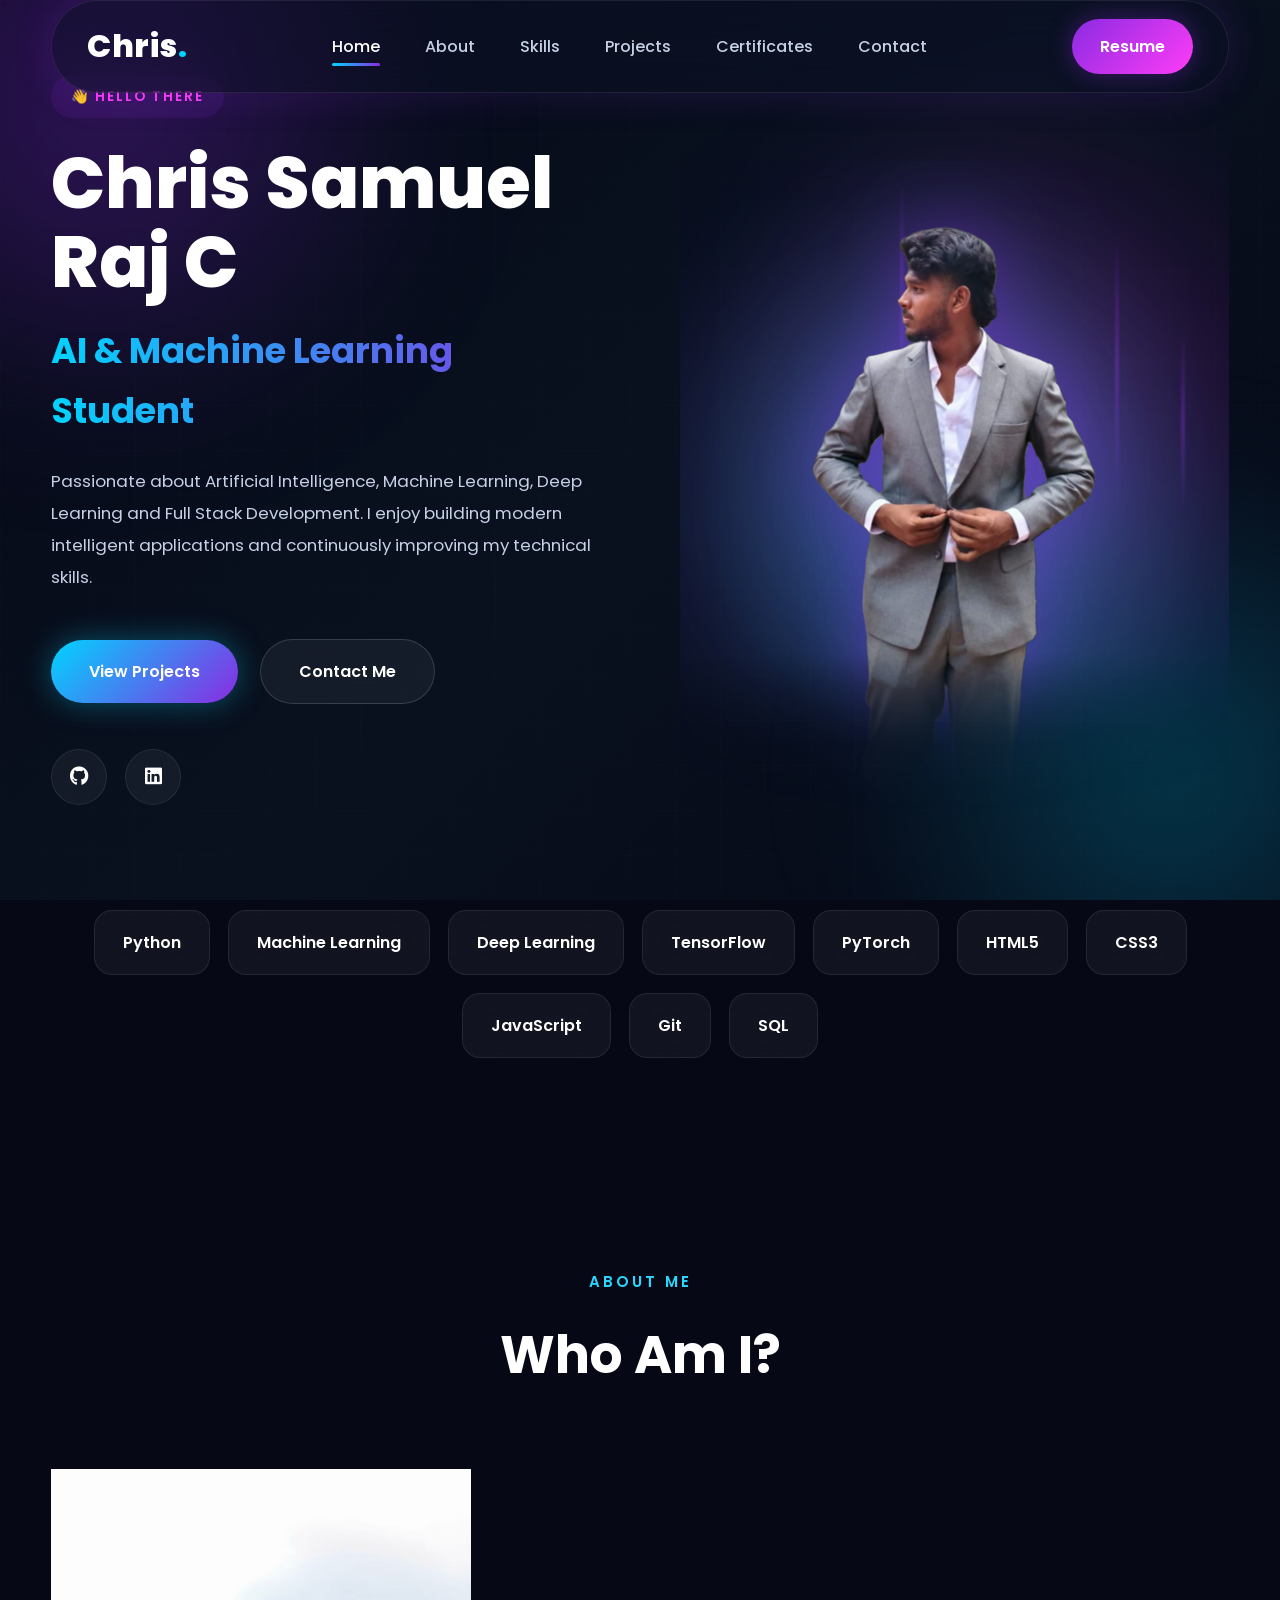
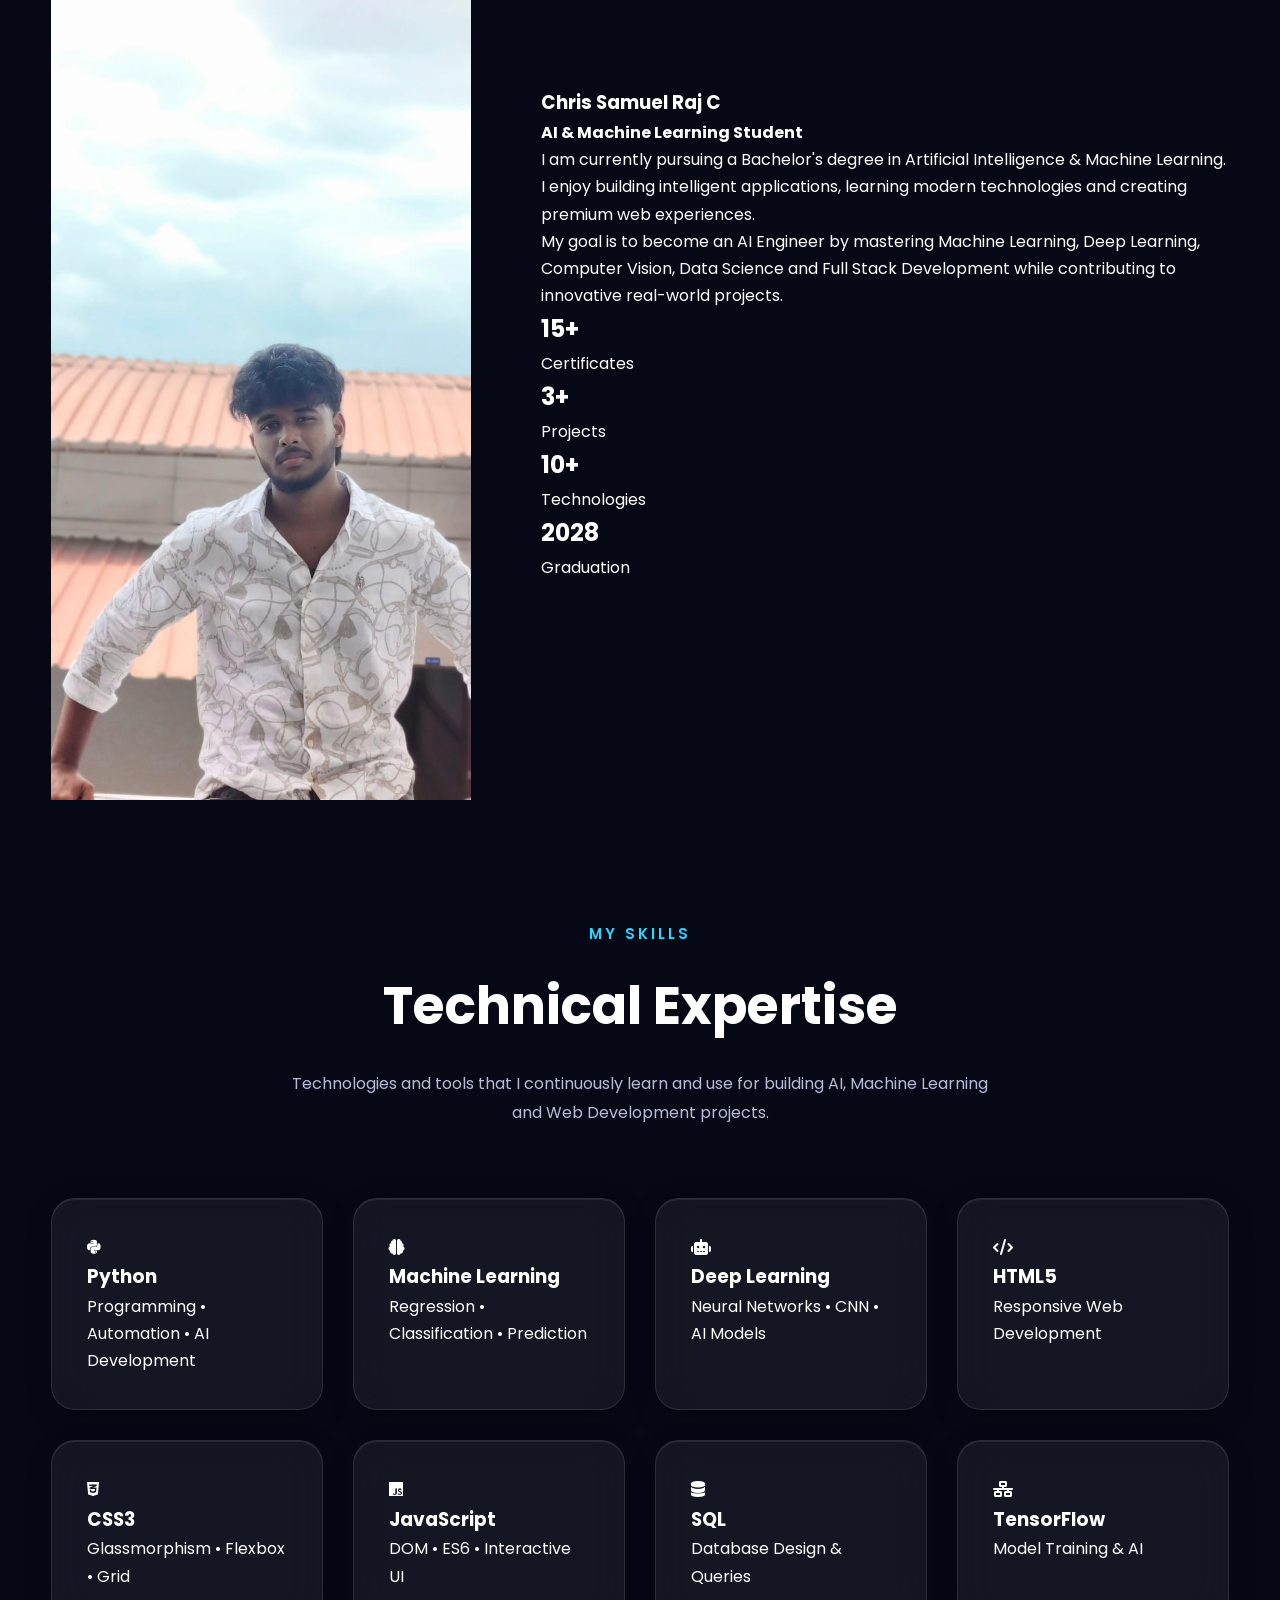
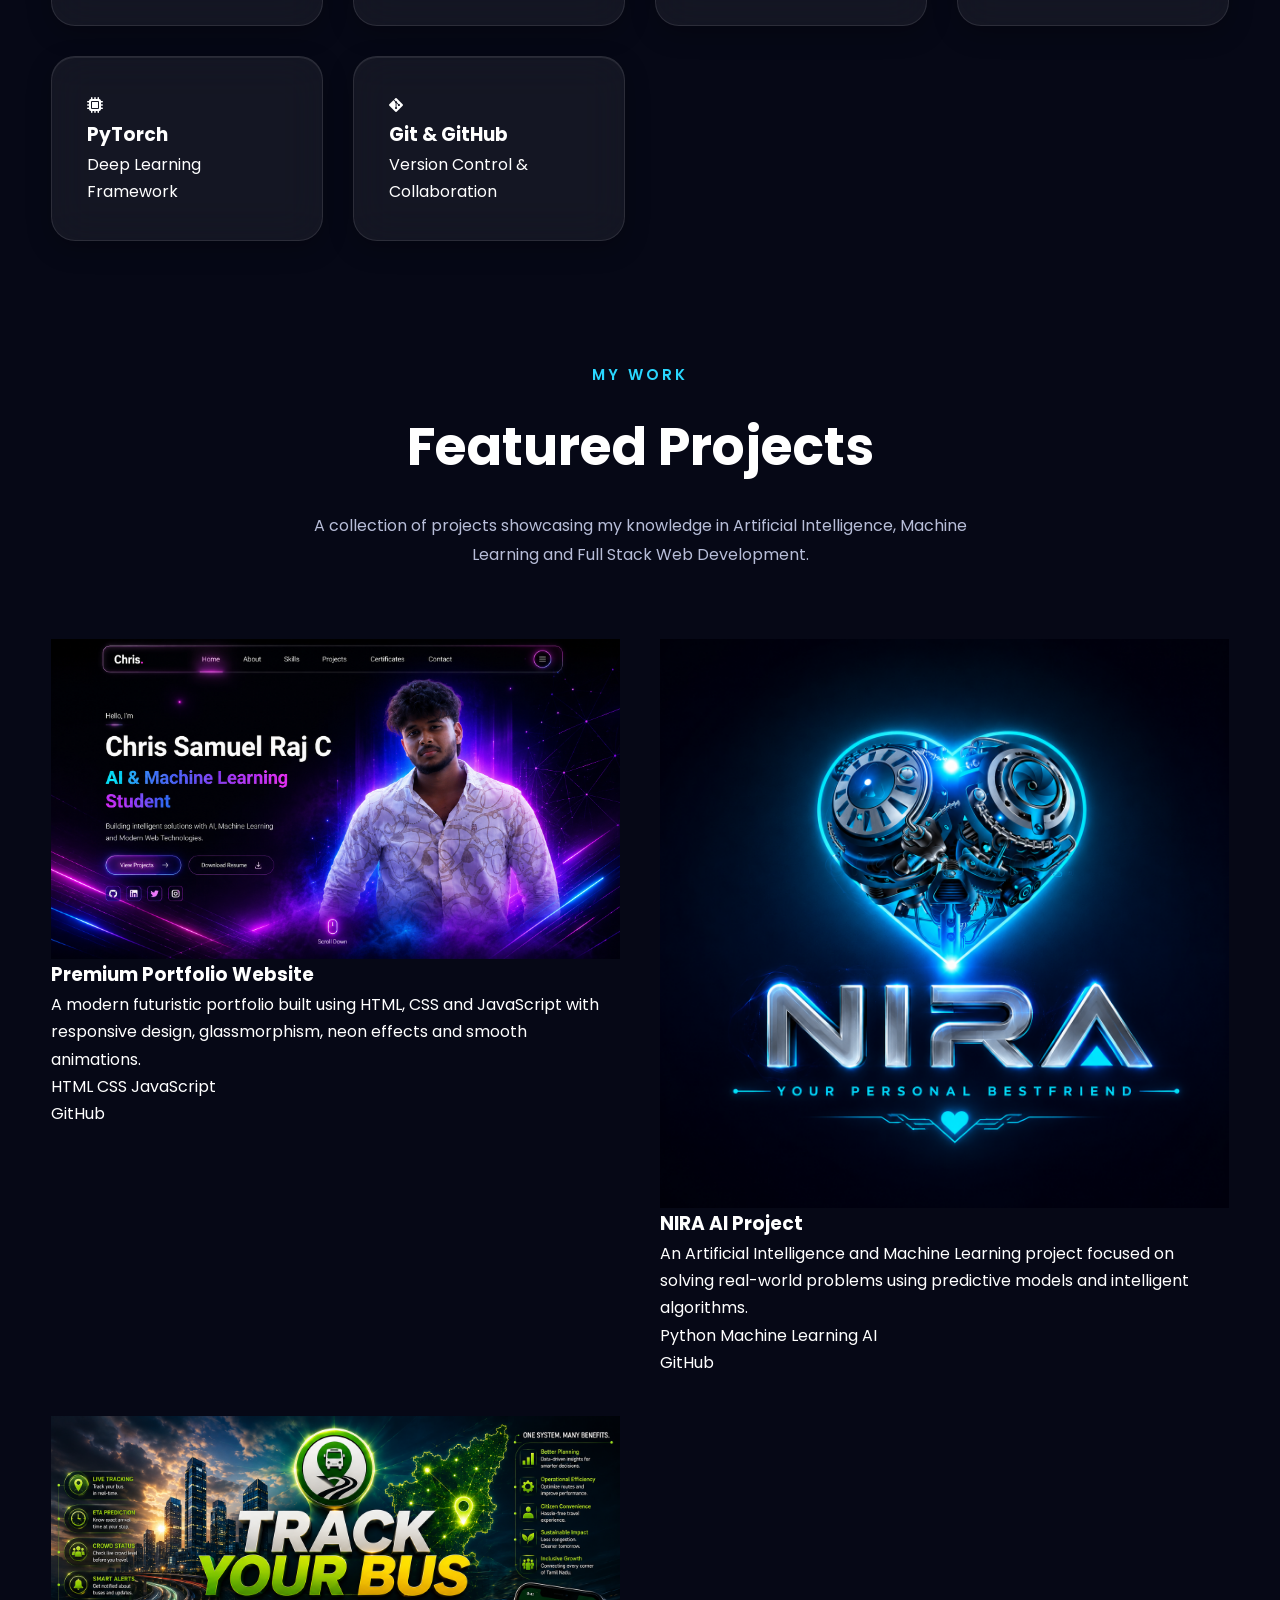
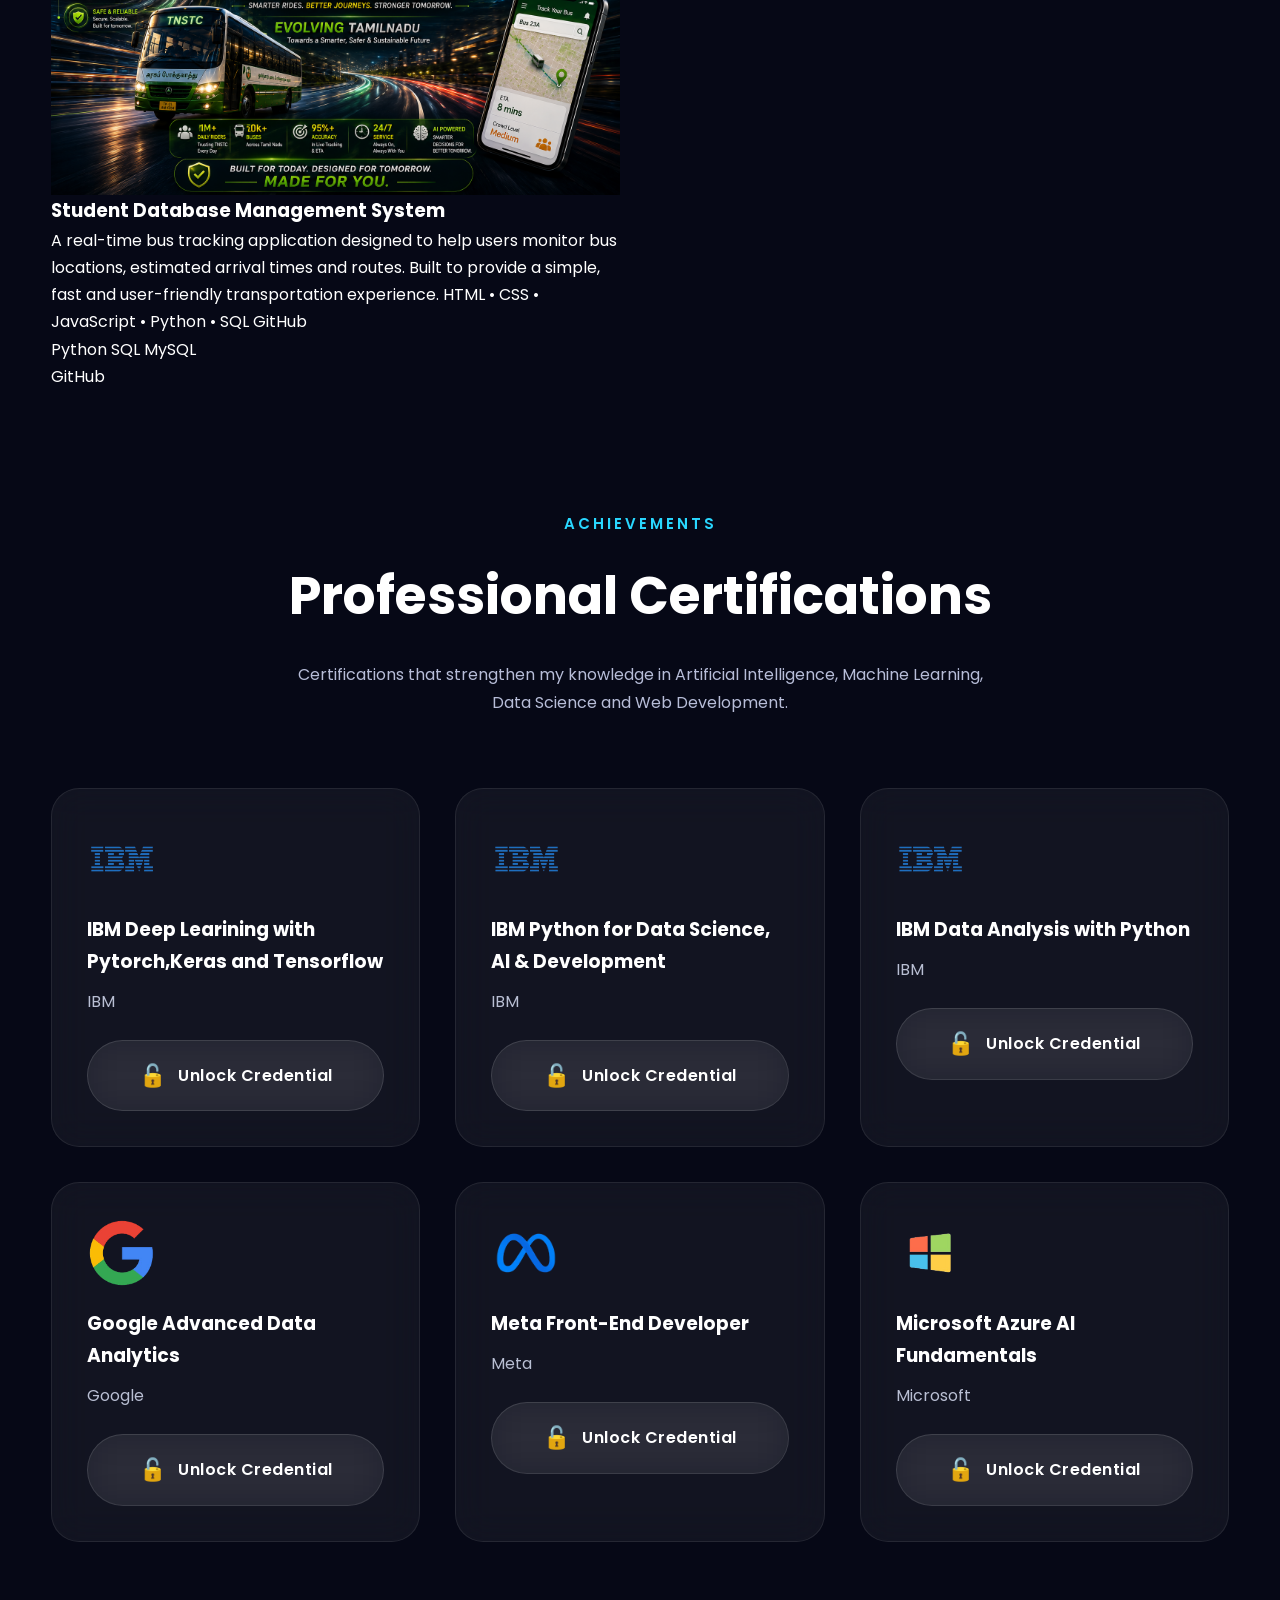
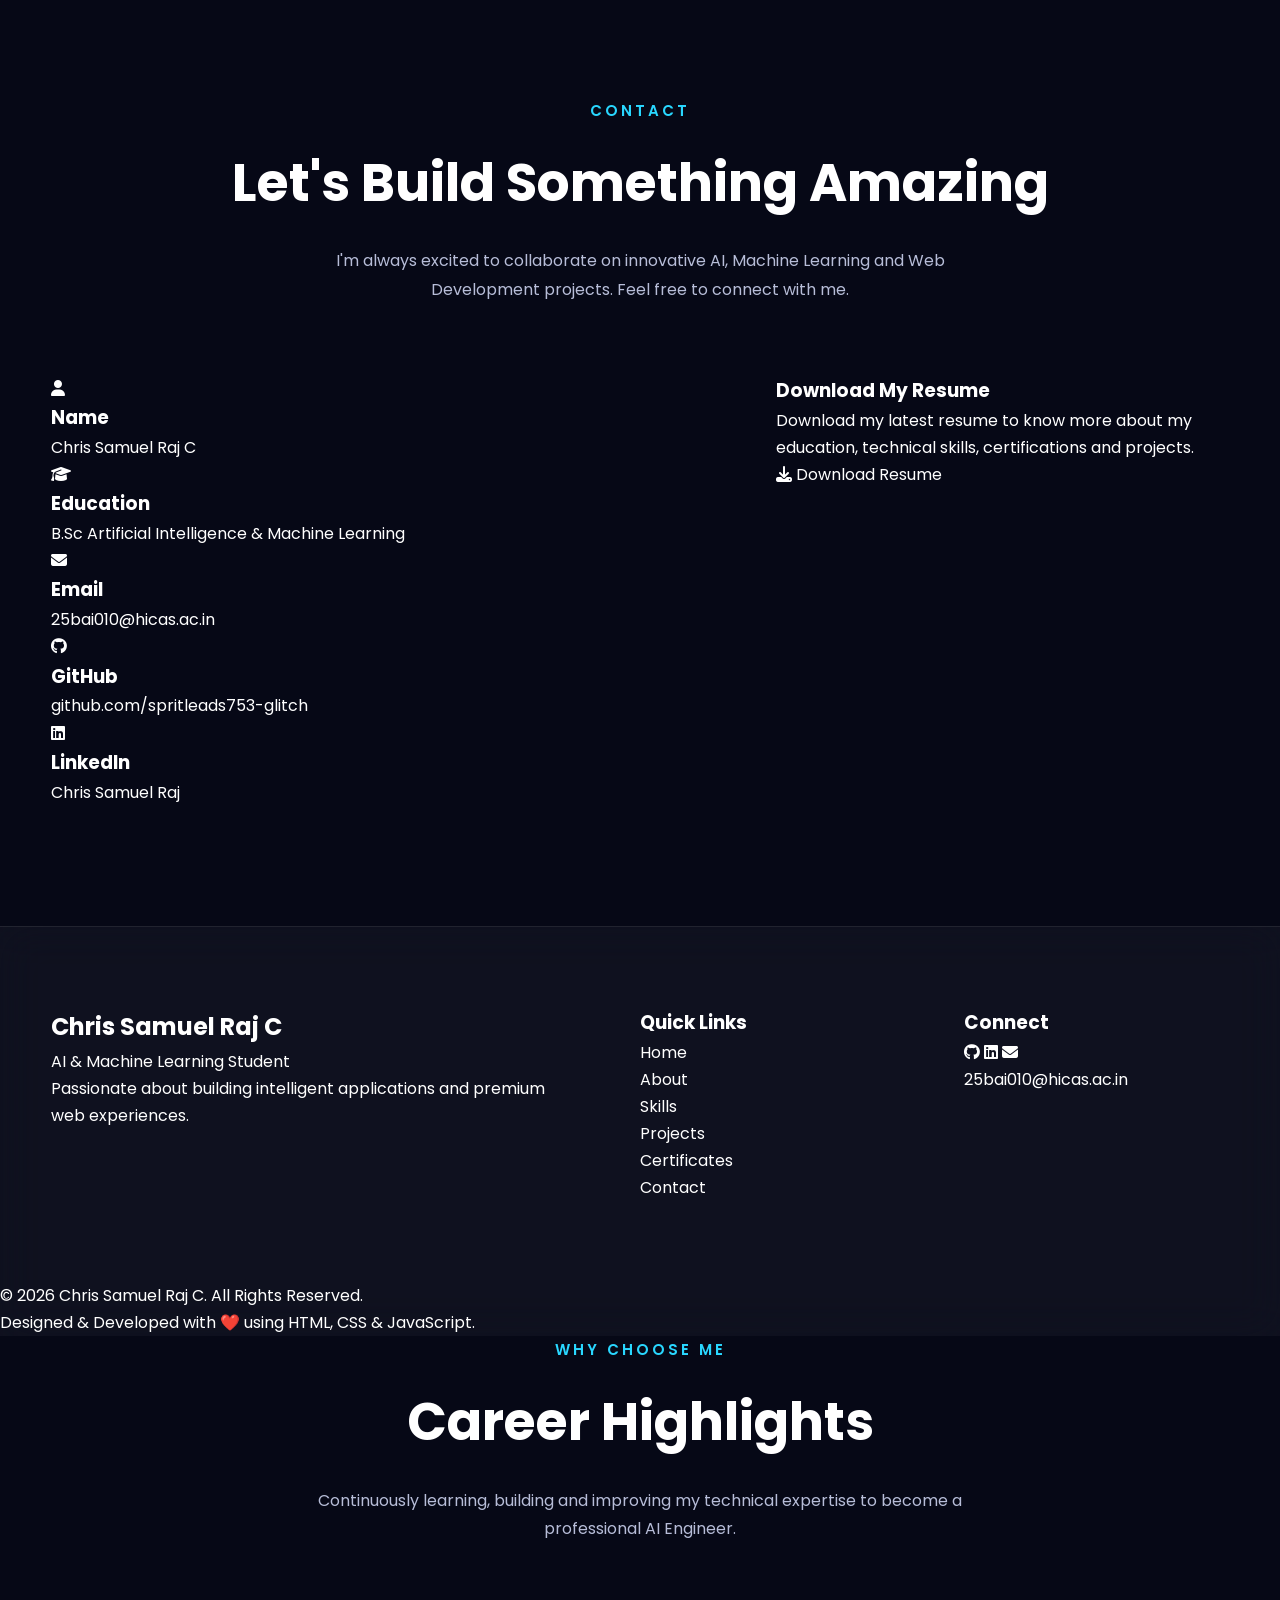
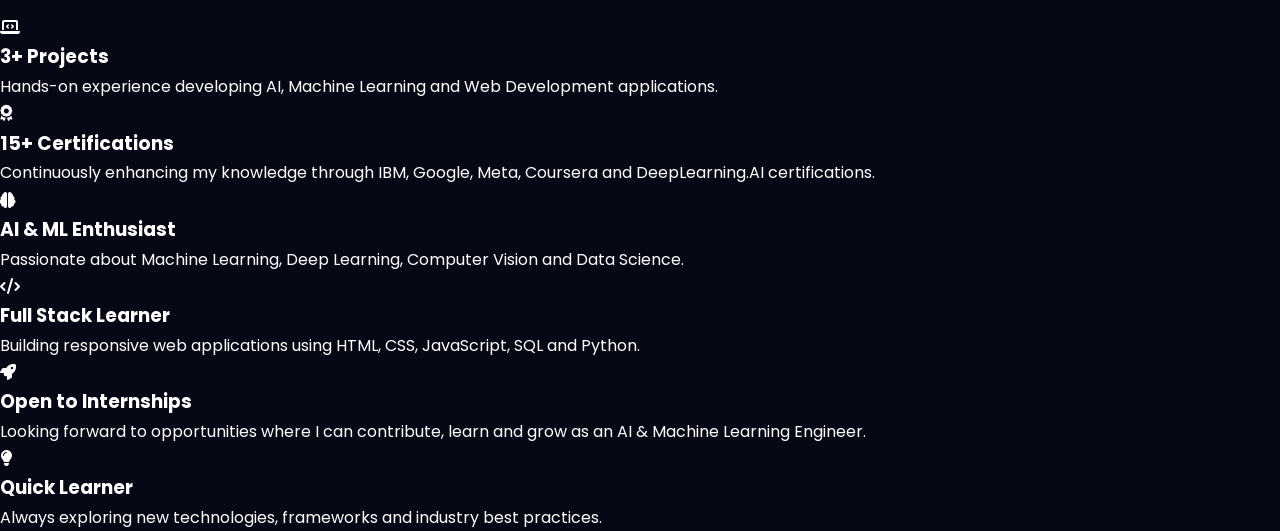
==== commit a6296474: "Update index.html" ====
--- a/index.html
+++ b/index.html
@@ -120,11 +120,7 @@
             Resume
 
         </a>
-<div class="hamburger" id="hamburger">
-    <span></span>
-    <span></span>
-    <span></span>
-</div>
+
     </nav>
 
 </header>
@@ -720,7 +716,7 @@
 
     <img src="images/ibm.png" alt="IBM">
 
-    <h3>IBM Data Science Professional Certificate</h3>
+    <h3>IBM Deep Learining with Pytorch,Keras and Tensorflow</h3>
 
     <p>IBM</p>
 
--- a/style.css
+++ b/style.css
@@ -4204,84 +4204,4 @@
 
 letter-spacing:.5px;
 
-}
-/*==============================
-MOBILE NAVIGATION
-==============================*/
-
-.hamburger{
-    display:none;
-    width:35px;
-    height:28px;
-    cursor:pointer;
-    z-index:9999;
-}
-
-.hamburger span{
-    display:block;
-    height:3px;
-    margin:6px 0;
-    background:#fff;
-    border-radius:20px;
-    transition:.4s;
-}
-
-@media(max-width:900px){
-
-.navbar{
-
-padding:18px 20px;
-
-}
-
-.hamburger{
-
-display:block;
-
-}
-
-.nav-links{
-
-position:fixed;
-
-top:0;
-
-right:-100%;
-
-width:75%;
-
-height:100vh;
-
-background:rgba(10,10,30,.95);
-
-backdrop-filter:blur(25px);
-
-display:flex;
-
-flex-direction:column;
-
-justify-content:center;
-
-align-items:center;
-
-gap:35px;
-
-transition:.45s;
-
-z-index:999;
-
-}
-
-.nav-links.active{
-
-right:0;
-
-}
-
-.resume-btn{
-
-display:none;
-
-}
-
-}
+}
